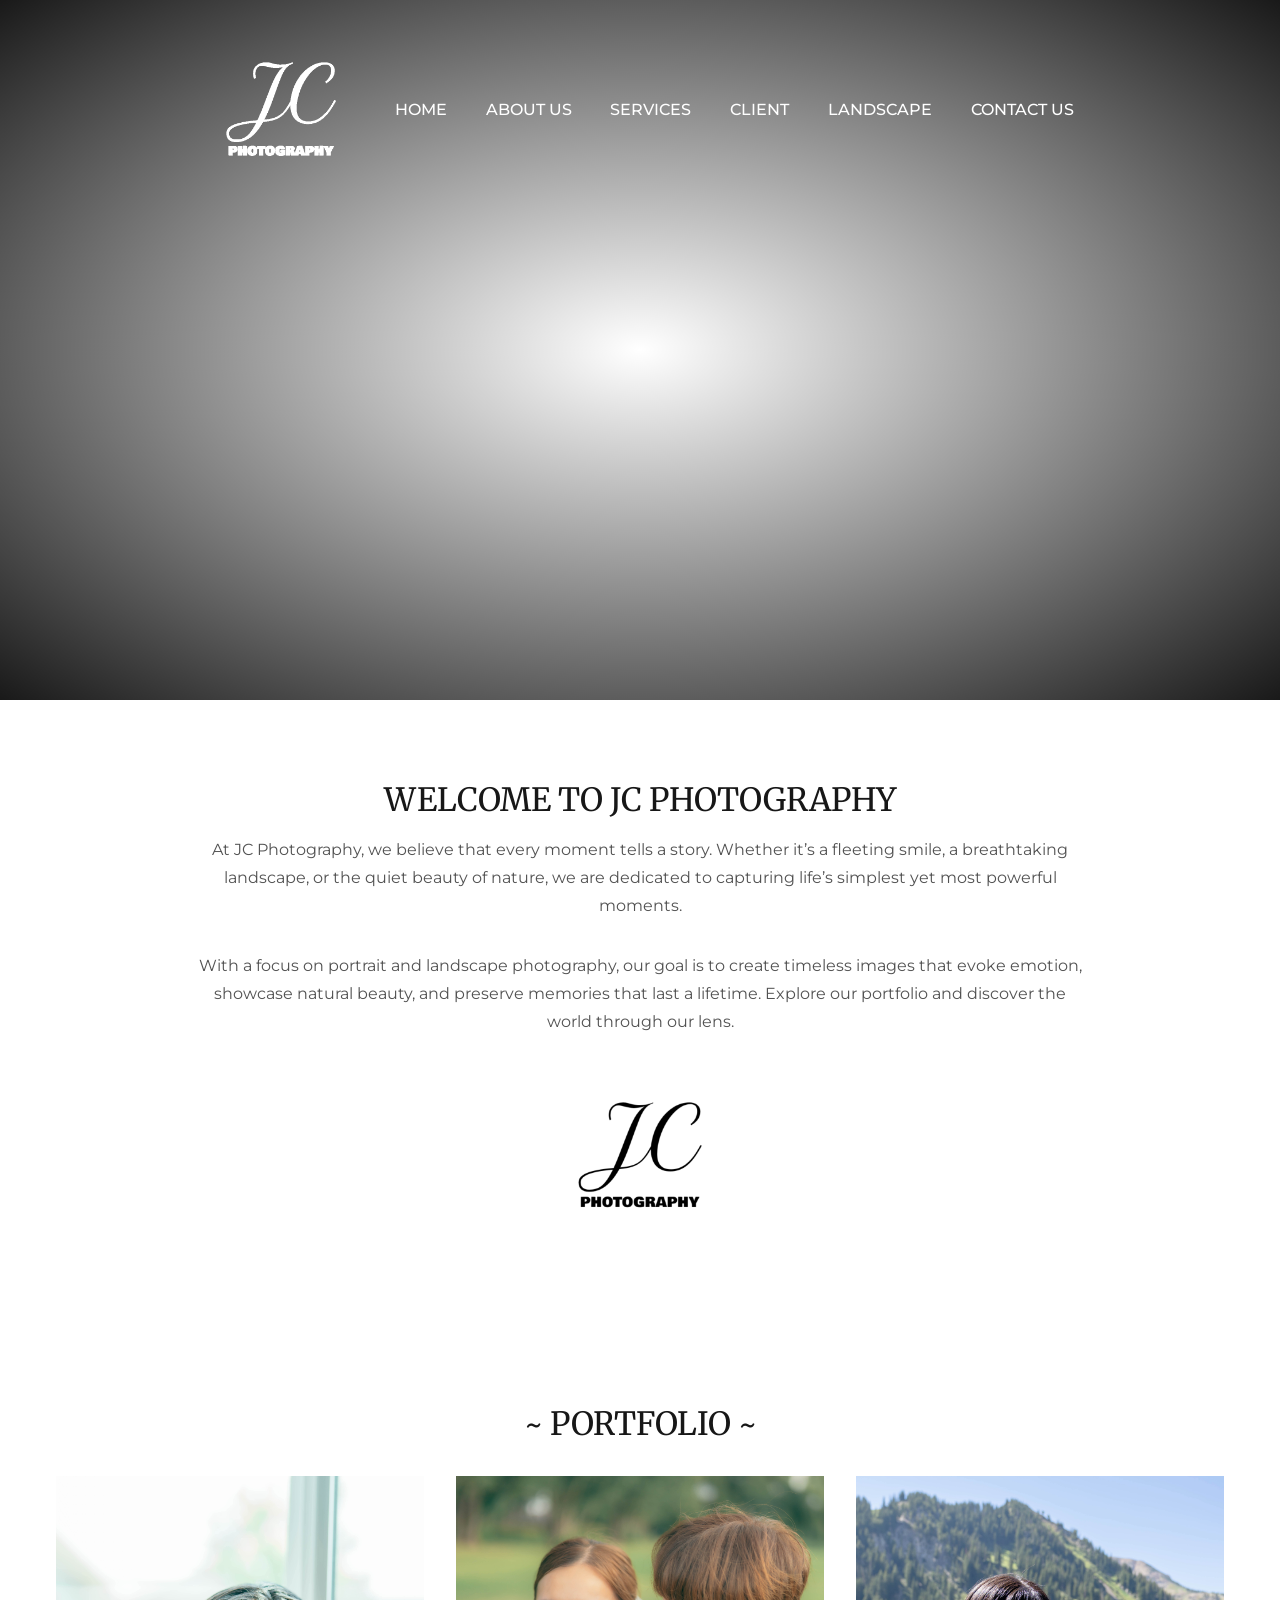
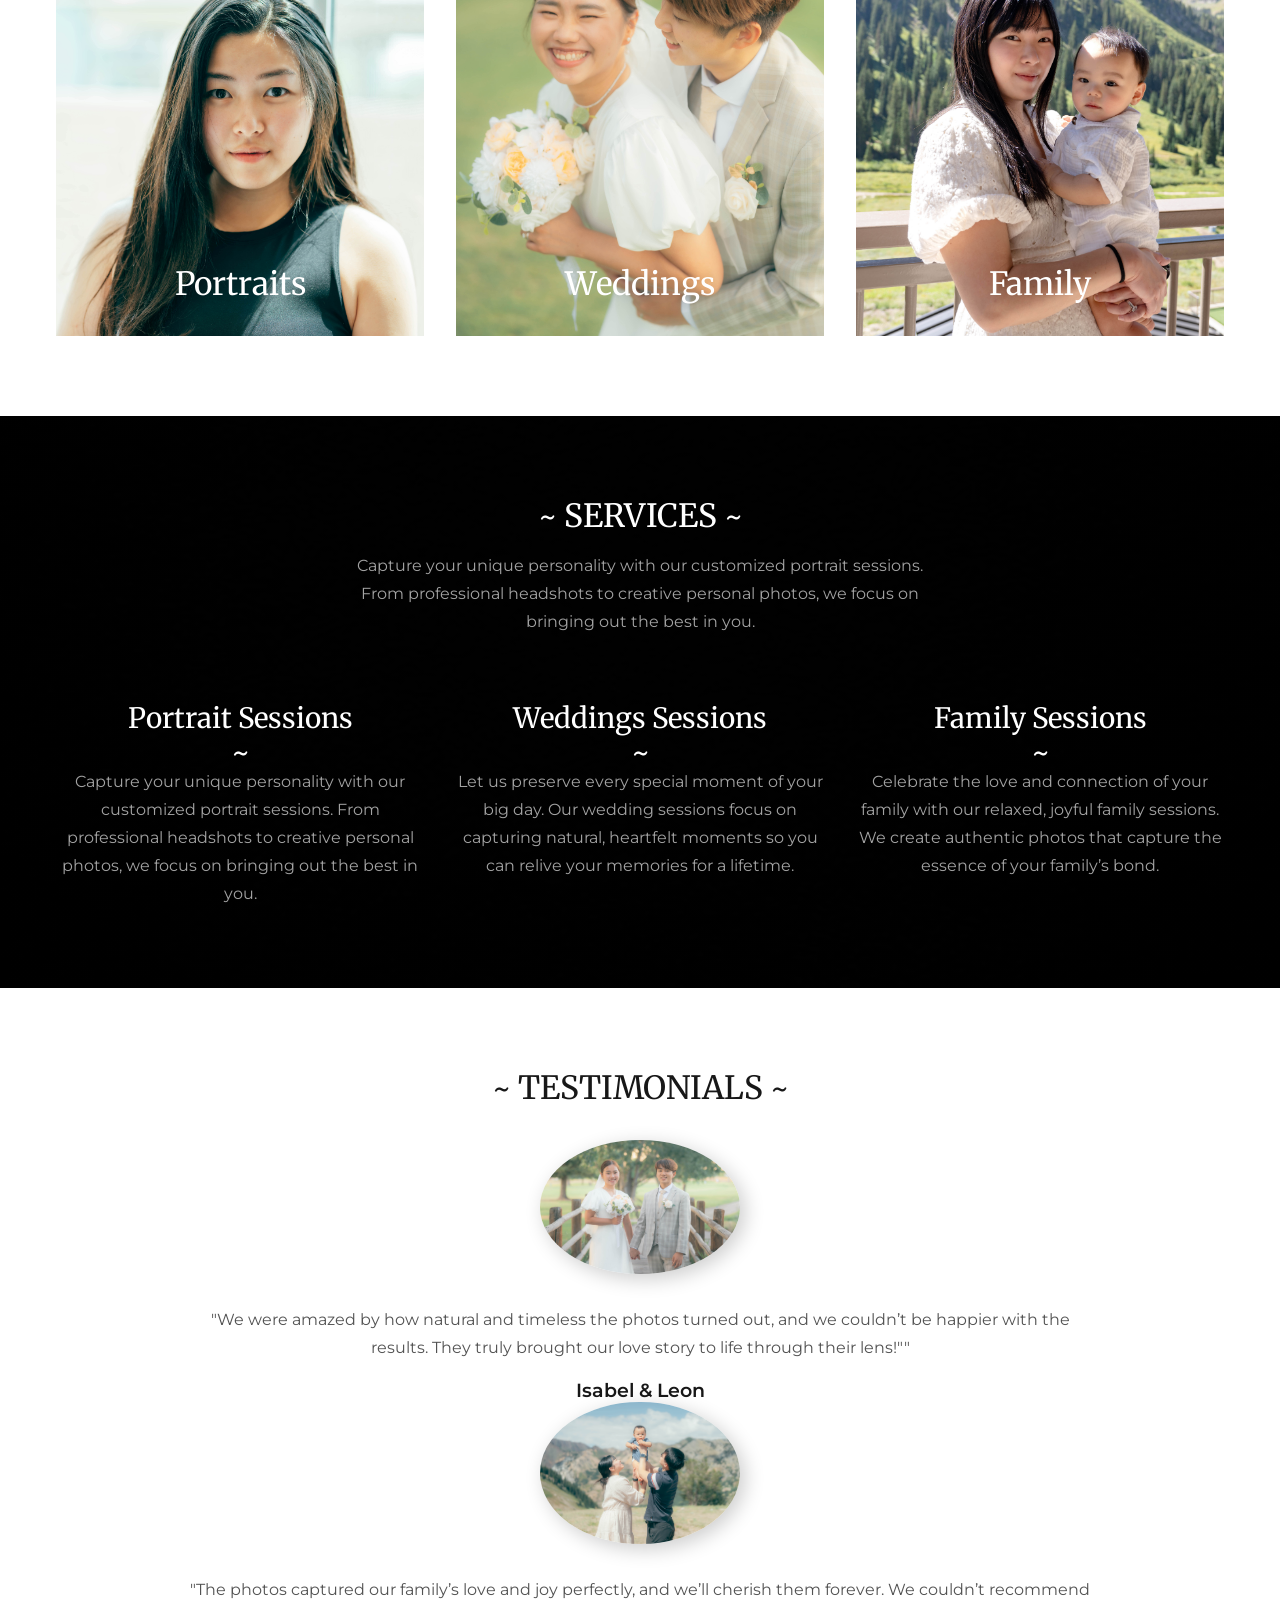
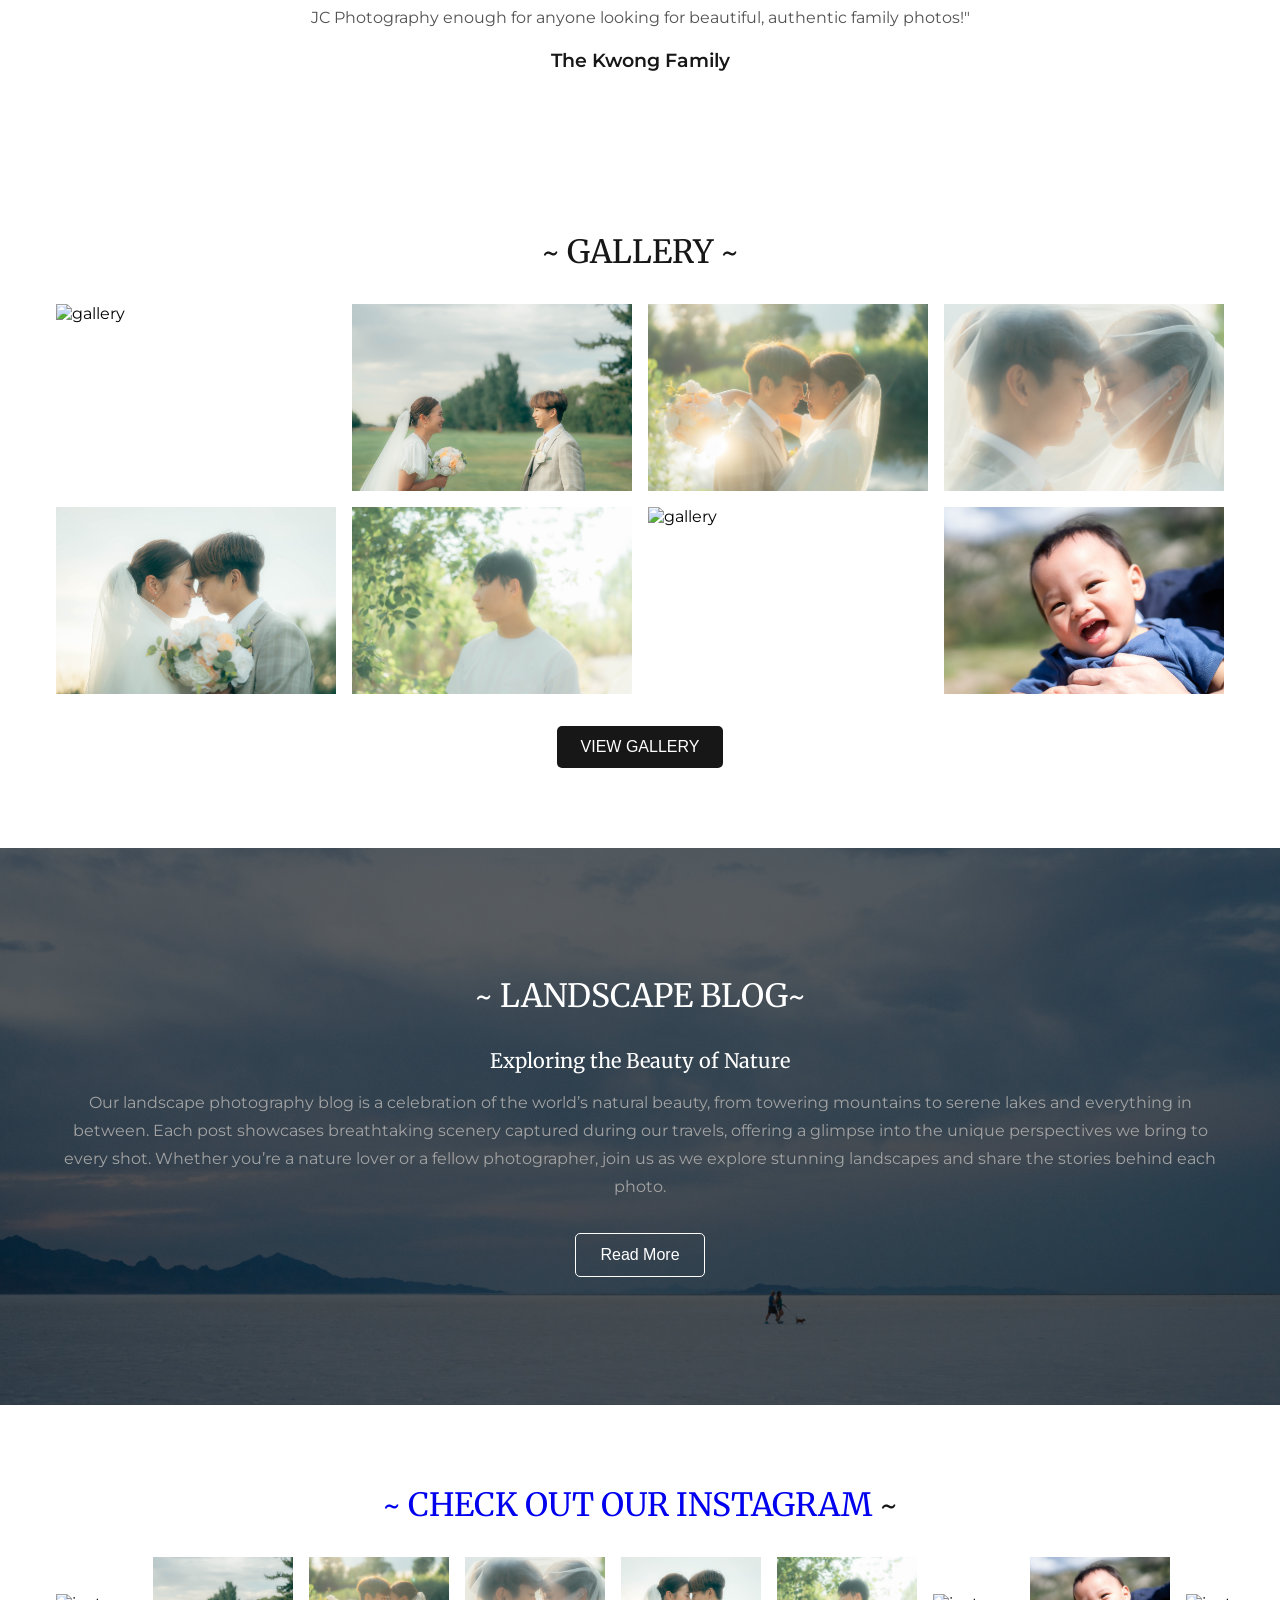
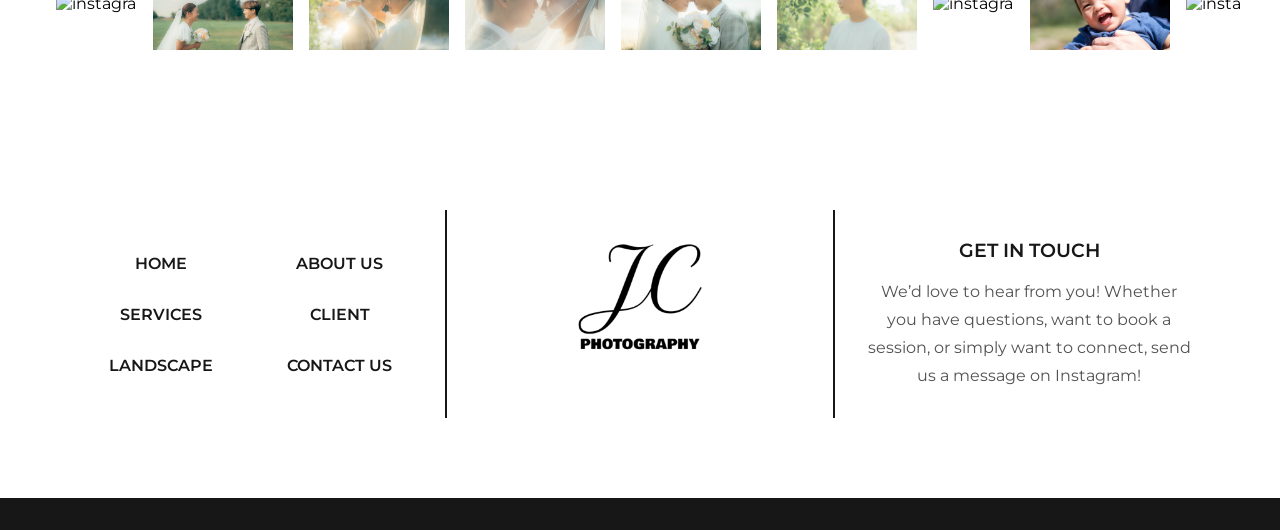
==== index.html @ a178dadf "v1.0 First completed version" ====
<!DOCTYPE html>
<html lang="en">
  <head>
    <meta charset="UTF-8" />
    <meta name="viewport" content="width=device-width, initial-scale=1.0" />
    <link rel="stylesheet" href="styles.css" />
    <title>JC Photography</title>
  </head>
  <body>
    <header class="header" id="home">
      <nav>
        <div class="nav__header">
          <div class="nav__logo">
            <a href="#">
              <img src="assets/logo-white.png" alt="logo" />
            </a>
          </div>
          <div class="nav__menu__btn" id="menu-btn">
            <i class="ri-menu-line"></i>
          </div>
        </div>
        <ul class="nav__links" id="nav-links">
          <li class="nav__logo">
            <a href="#">
              <img src="assets/logo-white.png" alt="logo" />
            </a>
          <li><a href="#home">HOME</a></li>
          <li><a href="#about">ABOUT US</a></li>
          <li><a href="#service">SERVICES</a></li>
          </li>
          <li><a href="#client">CLIENT</a></li>
          <li><a href="#blog">LANDSCAPE</a></li>
          <li><a href="#contact">CONTACT US</a></li>
        </ul>
      </nav>
    </header>

    <div class="section__container about__container" id="about">
      <h2 class="section__header">WELCOME TO JC PHOTOGRAPHY</h2>
      <p class="section__description">
        At JC Photography, we believe that every moment tells a story. 
        Whether it’s a fleeting smile, a breathtaking landscape, 
        or the quiet beauty of nature, we are dedicated to capturing life’s simplest yet most powerful moments.
      <p class="section__description">
        With a focus on portrait and landscape photography, 
        our goal is to create timeless images that evoke emotion, showcase natural beauty, 
        and preserve memories that last a lifetime. 
        Explore our portfolio and discover the world through our lens.
      </p>
      </p>
      <img src="assets/logo-dark.png" alt="logo" />
    </div>

    <div class="section__container portfolio__container">
      <h2 class="section__header">~ PORTFOLIO ~</h2>
      <div class="portfolio__grid">
        <div class="portfolio__card">
          <img src="assets/portfolio-1.jpg" alt="portfolio" />
          <div class="portfolio__content">
            <button class="btn">MORE PORTRAITS</button>
          </div>
        </div>
        <div class="portfolio__card">
          <img src="assets/portfolio-2.jpg" alt="portfolio" />
          <div class="portfolio__content">
            <button class="btn">MORE WEDDINGS</button>
          </div>
        </div>
        <div class="portfolio__card">
          <img src="assets/portfolio-3.jpg" alt="portfolio" />
          <div class="portfolio__content">
            <button class="btn">MORE FAMILY</button>
          </div>
        </div>
      </div>
    </div>

    <section class="service" id="service">
      <div class="section__container service__container">
        <h2 class="section__header">~ SERVICES ~</h2>
        <p class="section__description">
          Capture your unique personality with our customized portrait sessions. 
          From professional headshots to creative personal photos, 
          we focus on bringing out the best in you.


        </p>
        <div class="service__grid">
          <div class="service__card">
            <h4>Portrait Sessions</h4>
            <p>
              Capture your unique personality with our customized portrait sessions. 
              From professional headshots to creative personal photos, 
              we focus on bringing out the best in you.
            </p>
          </div>
          <div class="service__card">
            <h4>Weddings Sessions</h4>
            <p>
              Let us preserve every special moment of your big day. 
              Our wedding sessions focus on capturing natural, 
              heartfelt moments so you can relive your memories for a lifetime.
            </p>
          </div>
          <div class="service__card">
            <h4>Family Sessions</h4>
            <p>
              Celebrate the love and connection of your family with our relaxed, joyful family sessions. 
              We create authentic photos that capture the essence of your family’s bond.
            </p>
          </div>
        </div>
      </div>
    </section>

    <section class="section__container client__container" id="client">
      <h2 class="section__header">~ TESTIMONIALS ~</h2>
      <div class="swiper">
        <div class="swiper-wrapper">
          <div class="swiper-slide">
            <div class="client__card">
              <img src="assets/client-1.jpg" alt="client" />
              <p>
                "We were amazed by how natural and timeless the photos turned out, 
                and we couldn’t be happier with the results. 
                They truly brought our love story to life through their lens!""
              </p>
              <h4>Isabel & Leon</h4>
            </div>
          </div>
          <div class="swiper-slide">
            <div class="client__card">
              <img src="assets/client-2.jpg" alt="client" />
              <p>
                "The photos captured our family’s love and joy perfectly, and we’ll cherish them forever. 
                We couldn’t recommend JC Photography enough for anyone looking for beautiful, 
                authentic family photos!"
              </p>
              <h4>The Kwong Family</h4>
            </div>
          </div>
        </div>
        <div class="swiper-pagination"></div>
      </div>
    </section>

    <section class="section__container gallery__container">
      <h2 class="section__header">~ GALLERY ~</h2>
      <div class="gallery__grid">
        <img src="assets/image-1.jpg" alt="gallery" />
        <img src="assets/image-2.jpg" alt="gallery" />
        <img src="assets/image-3.jpg" alt="gallery" />
        <img src="assets/image-4.jpg" alt="gallery" />
        <img src="assets/image-5.jpg" alt="gallery" />
        <img src="assets/image-6.jpg" alt="gallery" />
        <img src="assets/image-7.jpg" alt="gallery" />
        <img src="assets/image-8.jpg" alt="gallery" />
      </div>
      <div class="gallery__btn">
        <button class="btn">VIEW GALLERY</button>
      </div>
    </section>

    <section class="blog" id="blog">
      <div class="section__container blog__container">
        <div class="blog__content">
          <h2 class="section__header">~ LANDSCAPE BLOG~</h2>
          <h4>Exploring the Beauty of Nature</h4>
          <p>
            Our landscape photography blog is a celebration of the world’s natural beauty, 
            from towering mountains to serene lakes and everything in between. 
            Each post showcases breathtaking scenery captured during our travels, 
            offering a glimpse into the unique perspectives we bring to every shot. Whether you’re a nature lover or a fellow photographer, 
            join us as we explore stunning landscapes and share the stories behind each photo.
          </p>
          <div class="blog__btn">
            <button class="btn">Read More</button>
          </div>
        </div>
      </div>
    </section>

    <section class="section__container instagram__container">
      <h2 class="section__header"> <a href="https://www.instagram.com/jc_k.photography/">~ CHECK OUT OUR INSTAGRAM </a> ~</h2>
      
      <div class="instagram__flex">
        <img src="assets/image-1.jpg" alt="instagram" />
        <img src="assets/image-2.jpg" alt="instagram" />
        <img src="assets/image-3.jpg" alt="instagram" />
        <img src="assets/image-4.jpg" alt="instagram" />
        <img src="assets/image-5.jpg" alt="instagram" />
        <img src="assets/image-6.jpg" alt="instagram" />
        <img src="assets/image-7.jpg" alt="instagram" />
        <img src="assets/image-8.jpg" alt="instagram" />
        <img src="assets/image-1.jpg" alt="instagram" />
        <img src="assets/image-2.jpg" alt="instagram" />
        <img src="assets/image-3.jpg" alt="instagram" />
        <img src="assets/image-4.jpg" alt="instagram" />
        <img src="assets/image-5.jpg" alt="instagram" />
        <img src="assets/image-6.jpg" alt="instagram" />
        <img src="assets/image-7.jpg" alt="instagram" />
        <img src="assets/image-8.jpg" alt="instagram" />
      </div>
    </section>

    <footer id="contact">
      <div class="section__container footer__container">
        <div class="footer__col">
          <img src="assets/logo-dark.png" alt="logo" />

        </div>
        <div class="footer__col">
          <ul class="footer__links">
            <li><a href="#home">HOME</a></li>
            <li><a href="#about">ABOUT US</a></li>
            <li><a href="#service">SERVICES</a></li>
            <li><a href="#client">CLIENT</a></li>
            <li><a href="#blog">LANDSCAPE</a></li>
            <li><a href="#contact">CONTACT US</a></li>
          </ul>
        </div>
        <div class="footer__col">
          <h4>GET IN TOUCH</h4>
          <p>
            We’d love to hear from you! Whether you have questions, want to book a session, 
            or simply want to connect, send us a message on Instagram!
          </p>
        </div>
      </div>
      <div class="footer__bar">
      </div>
    </footer>

    <script src="https://unpkg.com/scrollreveal"></script>
    <script src="https://cdn.jsdelivr.net/npm/swiper@11/swiper-bundle.min.js"></script>
    <script src="main.js"></script>
  </body>
</html>
---- styles.css ----
@import url("https://fonts.googleapis.com/css2?family=Merriweather:ital,wght@0,300;0,400;0,700;0,900;1,300;1,400;1,700;1,900&family=Montserrat:ital,wght@0,100..900;1,100..900&display=swap");

:root {
  --text-dark: #171717;
  --text-light: #525252;
  --extra-light: #a3a3a3;
  --white: #ffffff;
  --black: #000000;
  --max-width: 1200px;
  --header-font: "Merriweather", serif;
}

* {
  padding: 0;
  margin: 0;
  box-sizing: border-box;
}

.section__container {
  max-width: var(--max-width);
  margin: auto;
  padding: 5rem 1rem;
}

.section__header {
  margin-bottom: 1rem;
  font-size: 2rem;
  font-weight: 400;
  font-family: var(--header-font);
  color: var(--text-dark);
  text-align: center;
}

.section__description {
  color: var(--text-light);
  line-height: 1.75rem;
  text-align: center;
}

.btn {
  padding: 0.75rem 1.5rem;
  outline: none;
  border: none;
  font-size: 1rem;
  font-weight: 500;
  color: var(--white);
  background-color: var(--text-dark);
  border-radius: 5px;
  transition: 0.3s;
  cursor: pointer;
}

.btn:hover {
  background-color: var(--text-light);
}

img {
  display: flex;
  width: 100%;
}

a {
  text-decoration: none;
  transition: 0.3s;
}

html,
body {
  scroll-behavior: smooth;
}

body {
  font-family: "Montserrat", sans-serif;
}

.header {
  min-height: 600px;
  background-image: radial-gradient(rgba(255, 255, 255, 0), rgba(0, 0, 0, 0.9)),
    url("assets/header.jpg");
  background-position: center center;
  background-size: cover;
  background-repeat: no-repeat;
}

nav {
  position: fixed;
  isolation: isolate;
  top: 0;
  width: 100%;
  max-width: var(--max-width);
  margin: auto;
  z-index: 9;
}

.nav__header {
  padding: 1rem;
  display: flex;
  align-items: center;
  justify-content: space-between;
  gap: 1rem;
  background-color: var(--text-dark);
}

.nav__logo img {
  max-width: 70px;
}

.nav__menu__btn {
  font-size: 1.5rem;
  color: var(--black);
  cursor: pointer;
}

.nav__links {
  list-style: none;
  position: absolute;
  width: 100%;
  padding: 2rem;
  display: flex;
  align-items: center;
  flex-direction: column;
  gap: 2rem;
  background-color: var(--text-dark);
  transform: translateY(-100%);
  transition: 0.5s;
  z-index: -1;
}

.nav__links.open {
  transform: translateY(0);
}

.nav__links .nav__logo {
  display: none;
}

.nav__links a {
  padding-bottom: 5px;
  font-weight: 500;
  color: var(--white);
  border-bottom: 2px solid transparent;
}

.nav__links a:hover {
  border-color: var(--white);
}

.about__container .section__description {
  max-width: 900px;
  margin-inline: auto;
  margin-bottom: 2rem;
}

.about__container img {
  max-width: 170px;
  margin-inline: auto;
}

.portfolio__grid {
  margin-top: 2rem;
  display: grid;
  gap: 1rem;
}

.portfolio__card {
  position: relative;
  isolation: isolate;
}

.portfolio__card::after {
  position: absolute;
  bottom: 2rem;
  left: 50%;
  transform: translateX(-50%);
  font-size: 2rem;
  font-family: var(--header-font);
  color: var(--white);
}

.portfolio__card:nth-child(1)::after {
  content: "Portraits";
}

.portfolio__card:nth-child(2)::after {
  content: "Weddings";
}

.portfolio__card:nth-child(3)::after {
  content: "Family";
}

.portfolio__content {
  position: absolute;
  top: 0;
  left: 0;
  height: 100%;
  width: 100%;
  display: flex;
  align-items: center;
  justify-content: center;
  background-color: rgba(0, 0, 0, 0.5);
  opacity: 0;
  transition: 0.3s;
  z-index: 1;
}

.portfolio__card:hover .portfolio__content {
  opacity: 1;
}

.service {
  background-image: linear-gradient(rgba(0, 0, 0, 0.9), rgba(0, 0, 0, 0.9)),
    url("assets/service.jpg");
  background-position: center center;
  background-size: cover;
  background-repeat: no-repeat;
}

.service__container .section__header {
  color: var(--white);
}

.service__container .section__description {
  max-width: 600px;
  margin-inline: auto;
  color: var(--extra-light);
}

.service__grid {
  margin-top: 4rem;
  display: grid;
  gap: 2rem;
}

.service__card {
  text-align: center;
}

.service__card h4 {
  position: relative;
  isolation: isolate;
  margin-bottom: 1rem;
  padding-bottom: 1rem;
  font-size: 1.75rem;
  font-weight: 400;
  font-family: var(--header-font);
  color: var(--white);
}

.service__card h4::after {
  position: absolute;
  content: "~";
  bottom: 0;
  left: 50%;
  transform: translateX(-50%);
  font-size: 2rem;
  line-height: 0;
}

.service__card p {
  color: var(--extra-light);
  line-height: 1.75rem;
}

.client__container {
  padding-bottom: 2rem;
}

.swiper {
  margin-top: 2rem;
  padding-bottom: 3rem;
  width: 100%;
}

.client__card {
  max-width: 900px;
  margin-inline: auto;
  text-align: center;
}

.client__card img {
  max-width: 200px;
  margin-inline: auto;
  margin-bottom: 2rem;
  border-radius: 100%;
  box-shadow: 5px 5px 20px rgba(0, 0, 0, 0.2);
}

.client__card p {
  margin-bottom: 1rem;
  color: var(--text-light);
  line-height: 1.75rem;
}

.client__card h4 {
  font-size: 1.2rem;
  font-weight: 600;
  color: var(--text-dark);
}

.swiper-pagination-bullet-active {
  background-color: var(--text-dark);
}

.gallery__grid {
  margin-block: 2rem;
  display: grid;
  gap: 1rem;
  grid-template-columns: repeat(2, 1fr);
}

.gallery__grid img {
  transition: 0.3s;
}

.gallery__grid:hover img:not(:hover) {
  opacity: 0.5;
}

.gallery__btn {
  text-align: center;
}

.blog {
  background-image: linear-gradient(rgba(0, 0, 0, 0.6), rgba(0, 0, 0, 0.6)),
    url("assets/blog.jpg");
  background-size: cover;
  background-position: center center;
  background-repeat: no-repeat;
}

.blog__container {
  padding-block: 8rem;
}

.blog__content {
  text-align: center;
}

.blog__content .section__header {
  margin-bottom: 2rem;
  color: var(--white);
}

.blog__content h4 {
  margin-bottom: 1rem;
  font-size: 1.25rem;
  font-weight: 400;
  font-family: var(--header-font);
  color: var(--white);
}

.blog__content p {
  margin-bottom: 2rem;
  line-height: 1.75rem;
  color: var(--extra-light);
}

.blog__content .btn {
  background-color: transparent;
  border: 1px solid var(--white);
}

.instagram__container {
  overflow: hidden;
  white-space: nowrap;
}

.instagram__flex {
  margin-top: 2rem;
  display: flex;
  align-items: center;
  gap: 1rem;
  animation: scroll 35s linear infinite;
}

.instagram__flex img {
  max-width: 140px;
}

@keyframes scroll {
  to {
    transform: translateX(calc(-50% - 0.5rem));
  }
}

.footer__container {
  display: grid;
  gap: 4rem 0;
  align-items: center;
}

.footer__col {
  padding-inline: 2rem;
}

.footer__container img {
  max-width: 170px;
  margin-inline: auto;
  margin-bottom: 2rem;
}

.footer__socials {
  display: flex;
  align-items: center;
  justify-content: center;
  gap: 1rem;
  flex-wrap: wrap;
}

.footer__socials a {
  font-size: 1.5rem;
  color: var(--text-dark);
}

.footer__socials a:hover {
  color: var(--text-light);
}

.footer__links {
  list-style: none;
  display: grid;
  grid-template-columns: repeat(2, 1fr);
  gap: 2rem;
}

.footer__links a {
  display: block;
  font-weight: 600;
  color: var(--text-dark);
  text-align: center;
}

.footer__links a:hover {
  color: var(--text-light);
}

.footer__col h4 {
  margin-bottom: 1rem;
  font-size: 1.2rem;
  font-weight: 600;
  color: var(--text-dark);
  text-align: center;
}

.footer__col p {
  color: var(--text-light);
  line-height: 1.75rem;
  text-align: center;
}

.footer__bar {
  padding: 1rem;
  font-size: 0.9rem;
  color: var(--extra-light);
  background-color: var(--text-dark);
  text-align: center;
}

@media (width > 540px) {
  .portfolio__grid {
    grid-template-columns: repeat(2, 1fr);
  }

  .service__grid {
    grid-template-columns: repeat(2, 1fr);
  }

  .gallery__grid {
    grid-template-columns: repeat(3, 1fr);
  }

  .footer__container {
    grid-template-columns: repeat(2, 1fr);
  }

  .footer__col:nth-child(1) {
    grid-area: 1/1/2/3;
  }

  .footer__col:nth-child(3) {
    border-left: 2px solid var(--text-dark);
  }
}

@media (width > 768px) {
  .header {
    min-height: 650px;
  }

  nav {
    padding: 2rem 1rem;
    position: static;
    max-width: 900px;
    display: flex;
    align-items: center;
    justify-content: space-between;
  }

  .nav__header {
    display: none;
  }

  .nav__links {
    padding: 0;
    width: 100%;
    position: static;
    transform: none;
    flex-direction: row;
    justify-content: space-between;
    background-color: transparent;
  }

  .nav__links .nav__logo {
    display: block;
  }

  .nav__links .nav__logo img {
    max-width: 150px;
  }

  .portfolio__grid {
    grid-template-columns: repeat(3, 1fr);
  }

  .service__grid {
    grid-template-columns: repeat(3, 1fr);
  }

  .gallery__grid {
    grid-template-columns: repeat(4, 1fr);
  }

  .blog__container {
    grid-template-columns: repeat(2, 1fr);
  }

  .blog__content {
    grid-column: 2/3;
  }

  .footer__container {
    grid-template-columns: repeat(3, 1fr);
  }

  .footer__col:nth-child(1) {
    grid-area: 1/2/2/3;
    border-left: 2px solid var(--text-dark);
    border-right: 2px solid var(--text-dark);
  }

  .footer__col:nth-child(3) {
    border: none;
  }
}

@media (width > 1024px) {
  .header {
    min-height: 700px;
  }

  .portfolio__grid {
    gap: 2rem;
  }
}
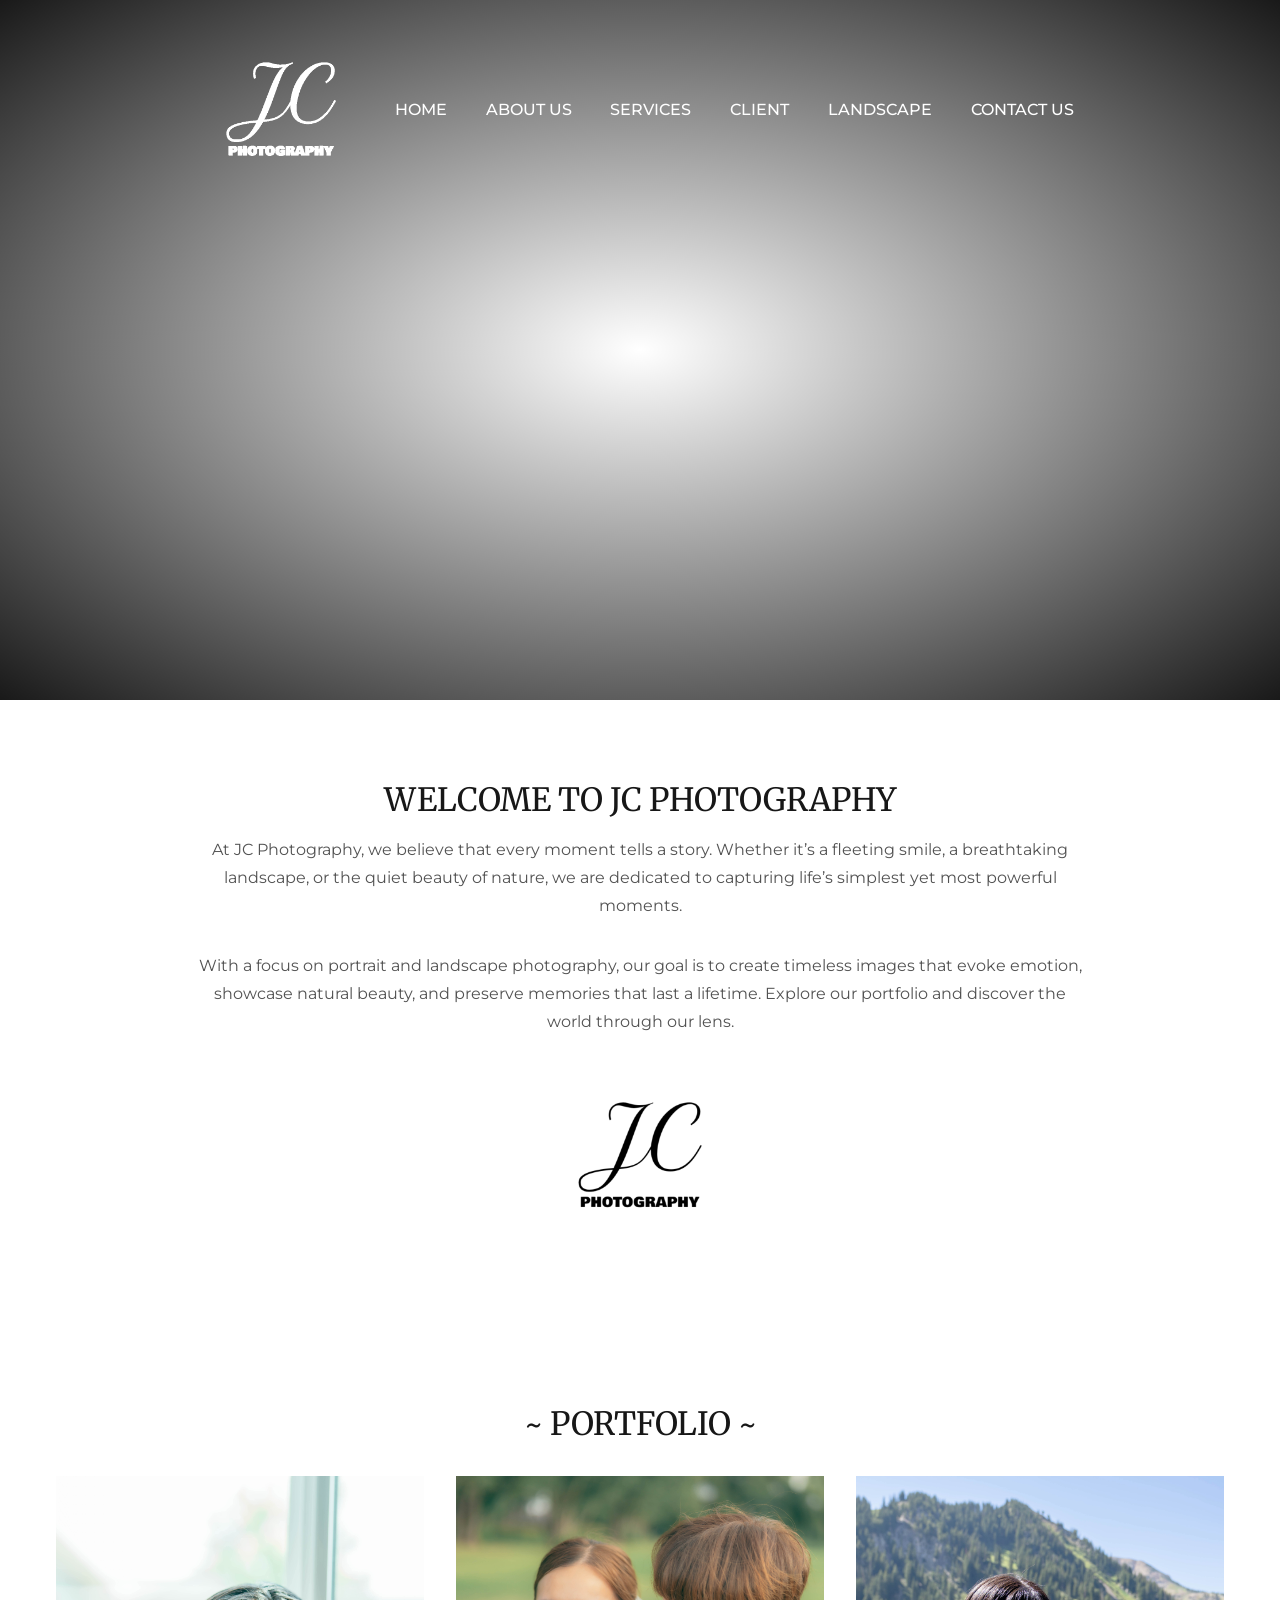
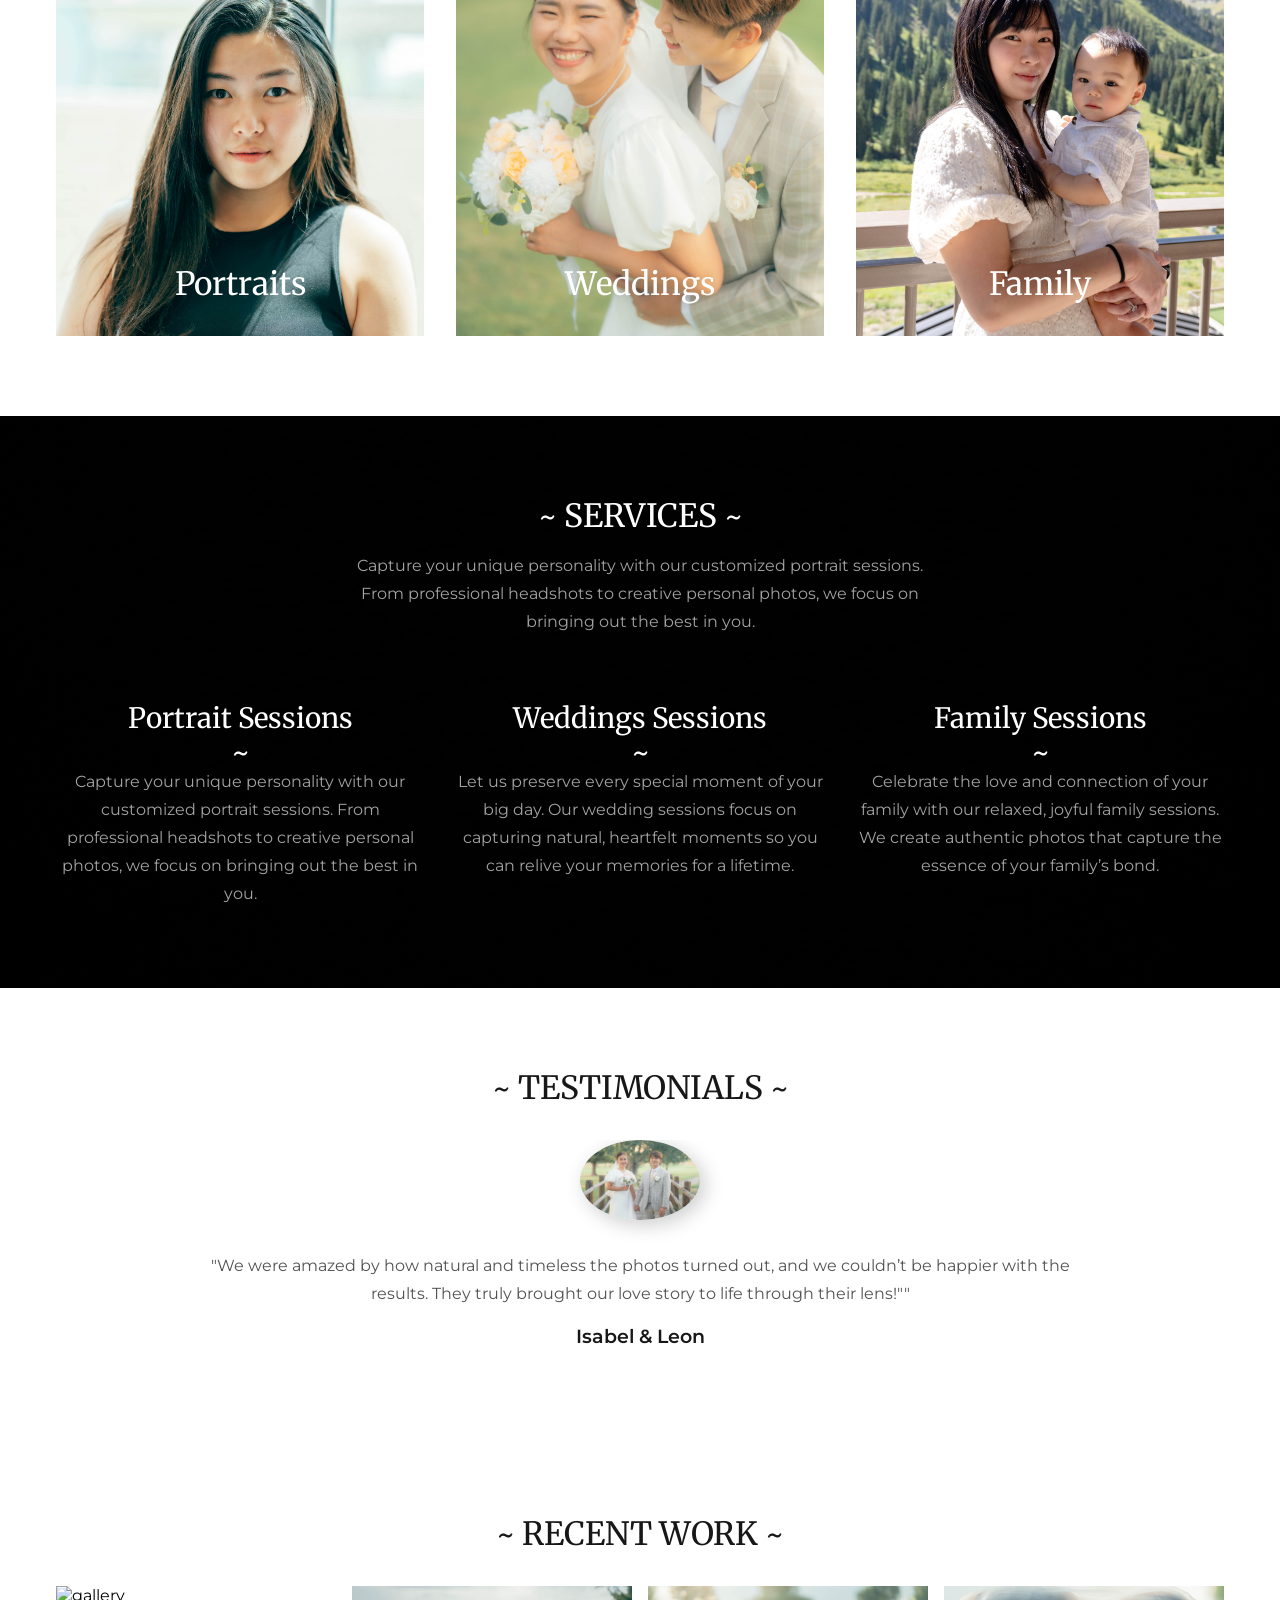
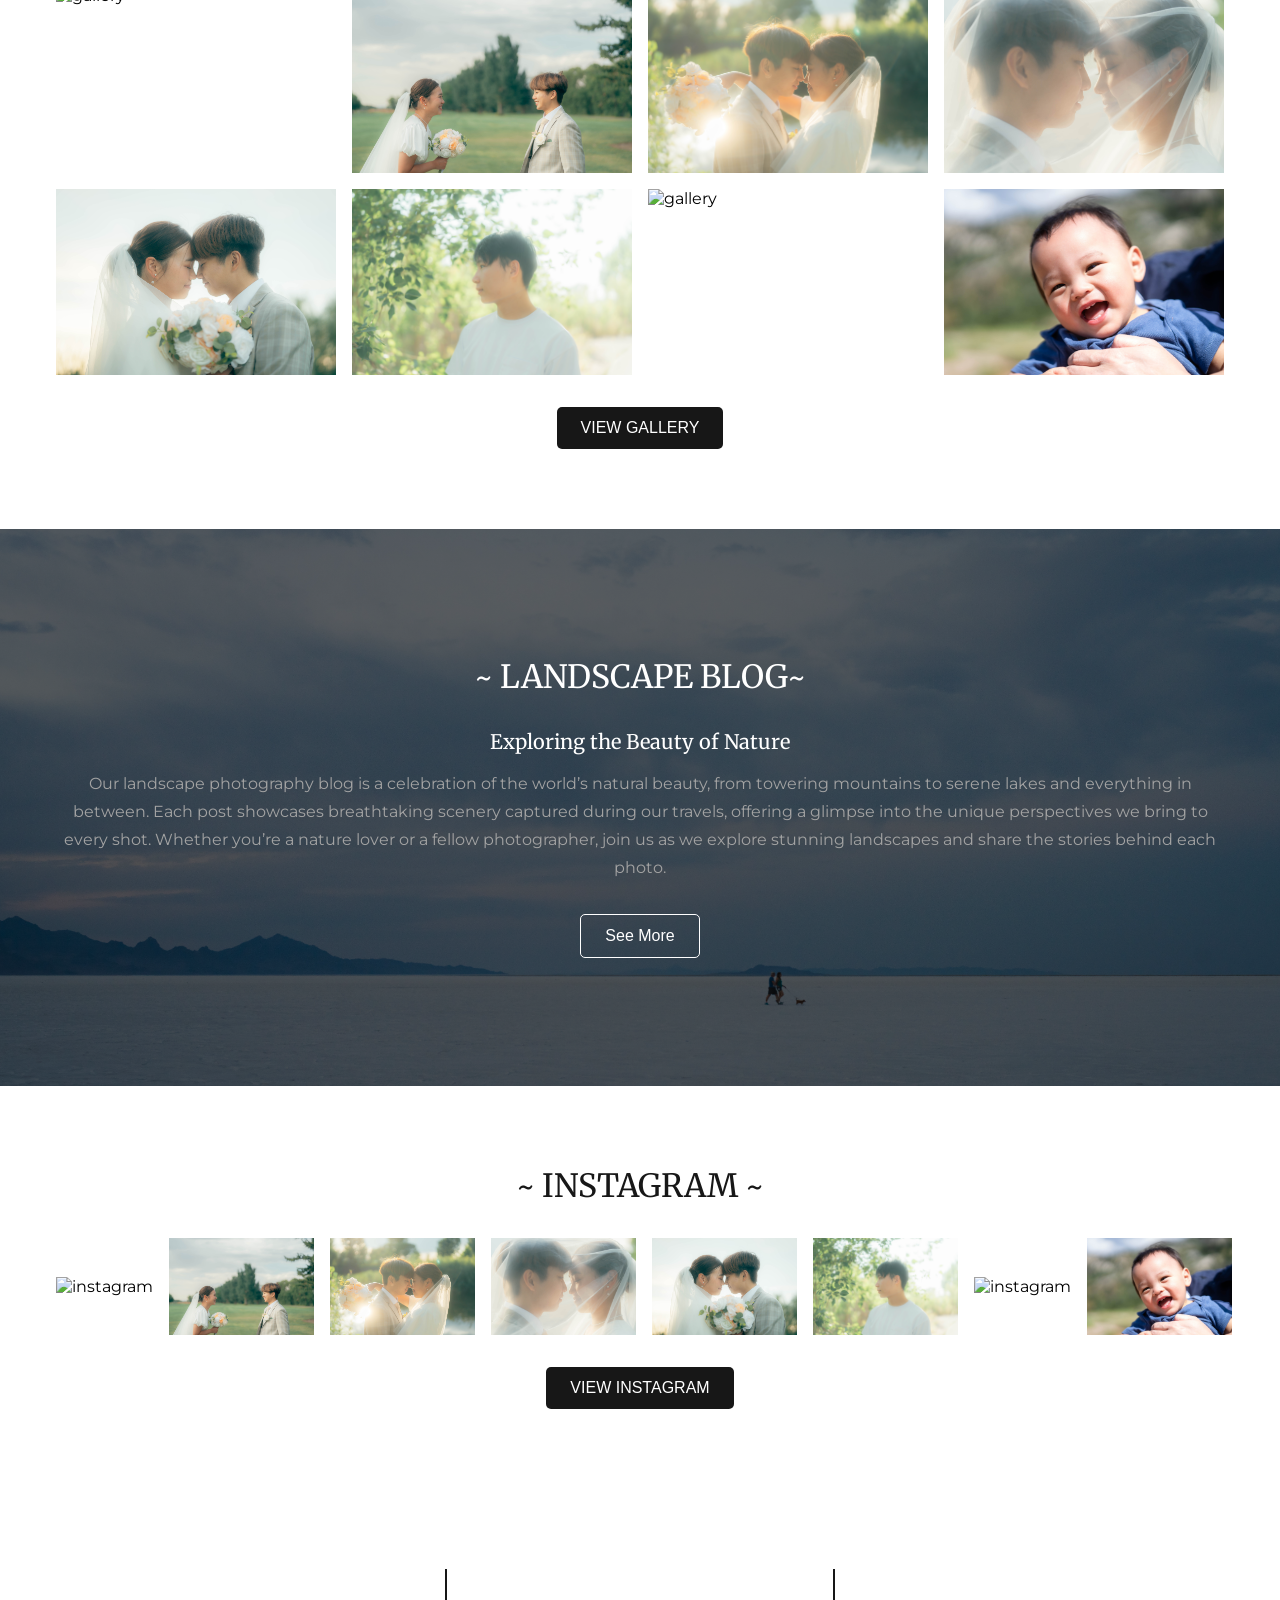
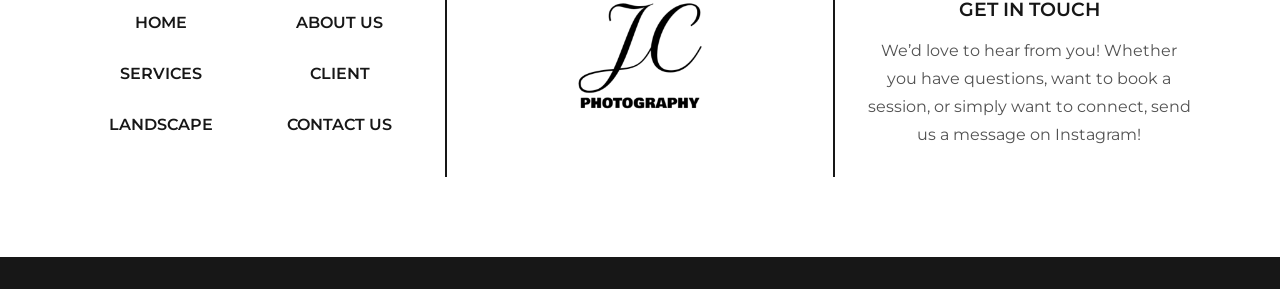
==== commit 062ecaf6: "version 1.1" ====
--- a/index.html
+++ b/index.html
@@ -3,6 +3,10 @@
   <head>
     <meta charset="UTF-8" />
     <meta name="viewport" content="width=device-width, initial-scale=1.0" />
+    <link
+    rel="stylesheet"
+    href="https://cdn.jsdelivr.net/npm/swiper@11/swiper-bundle.min.css"
+  />
     <link rel="stylesheet" href="styles.css" />
     <title>JC Photography</title>
   </head>
@@ -145,7 +149,7 @@
     </section>
 
     <section class="section__container gallery__container">
-      <h2 class="section__header">~ GALLERY ~</h2>
+      <h2 class="section__header">~ RECENT WORK ~</h2>
       <div class="gallery__grid">
         <img src="assets/image-1.jpg" alt="gallery" />
         <img src="assets/image-2.jpg" alt="gallery" />
@@ -174,14 +178,17 @@
             join us as we explore stunning landscapes and share the stories behind each photo.
           </p>
           <div class="blog__btn">
-            <button class="btn">Read More</button>
+            <button class="btn">See More</button>
           </div>
         </div>
       </div>
     </section>
 
     <section class="section__container instagram__container">
-      <h2 class="section__header"> <a href="https://www.instagram.com/jc_k.photography/">~ CHECK OUT OUR INSTAGRAM </a> ~</h2>
+      <h2 class="section__header">
+        <a~ >~ INSTAGRAM ~</a>
+      </h2>
+      
       
       <div class="instagram__flex">
         <img src="assets/image-1.jpg" alt="instagram" />
@@ -201,6 +208,13 @@
         <img src="assets/image-7.jpg" alt="instagram" />
         <img src="assets/image-8.jpg" alt="instagram" />
       </div>
+
+      <div class="instagram__btn">
+        <a href="https://www.instagram.com/jc_k.photography/" target="_blank">
+          <button class="btn">VIEW INSTAGRAM</button>
+        </a>
+      </div>
+      
     </section>
 
     <footer id="contact">
--- a/styles.css
+++ b/styles.css
@@ -5,7 +5,6 @@
   --text-light: #525252;
   --extra-light: #a3a3a3;
   --white: #ffffff;
-  --black: #000000;
   --max-width: 1200px;
   --header-font: "Merriweather", serif;
 }
@@ -107,7 +106,7 @@
 
 .nav__menu__btn {
   font-size: 1.5rem;
-  color: var(--black);
+  color: var(--white);
   cursor: pointer;
 }
 
@@ -279,7 +278,7 @@
 }
 
 .client__card img {
-  max-width: 200px;
+  max-width: 120px;
   margin-inline: auto;
   margin-bottom: 2rem;
   border-radius: 100%;
@@ -363,25 +362,31 @@
 
 .instagram__container {
   overflow: hidden;
-  white-space: nowrap;
 }
 
 .instagram__flex {
   margin-top: 2rem;
+  width: max-content;
   display: flex;
   align-items: center;
   gap: 1rem;
-  animation: scroll 35s linear infinite;
+
+  animation: scroll 45s linear infinite;
 }
 
 .instagram__flex img {
-  max-width: 140px;
+  max-width: 145px;
 }
 
 @keyframes scroll {
   to {
     transform: translateX(calc(-50% - 0.5rem));
   }
+}
+
+.instagram__btn {
+  margin-top: 2rem;
+  text-align: center;
 }
 
 .footer__container {
@@ -562,4 +567,4 @@
   .portfolio__grid {
     gap: 2rem;
   }
-}
+}
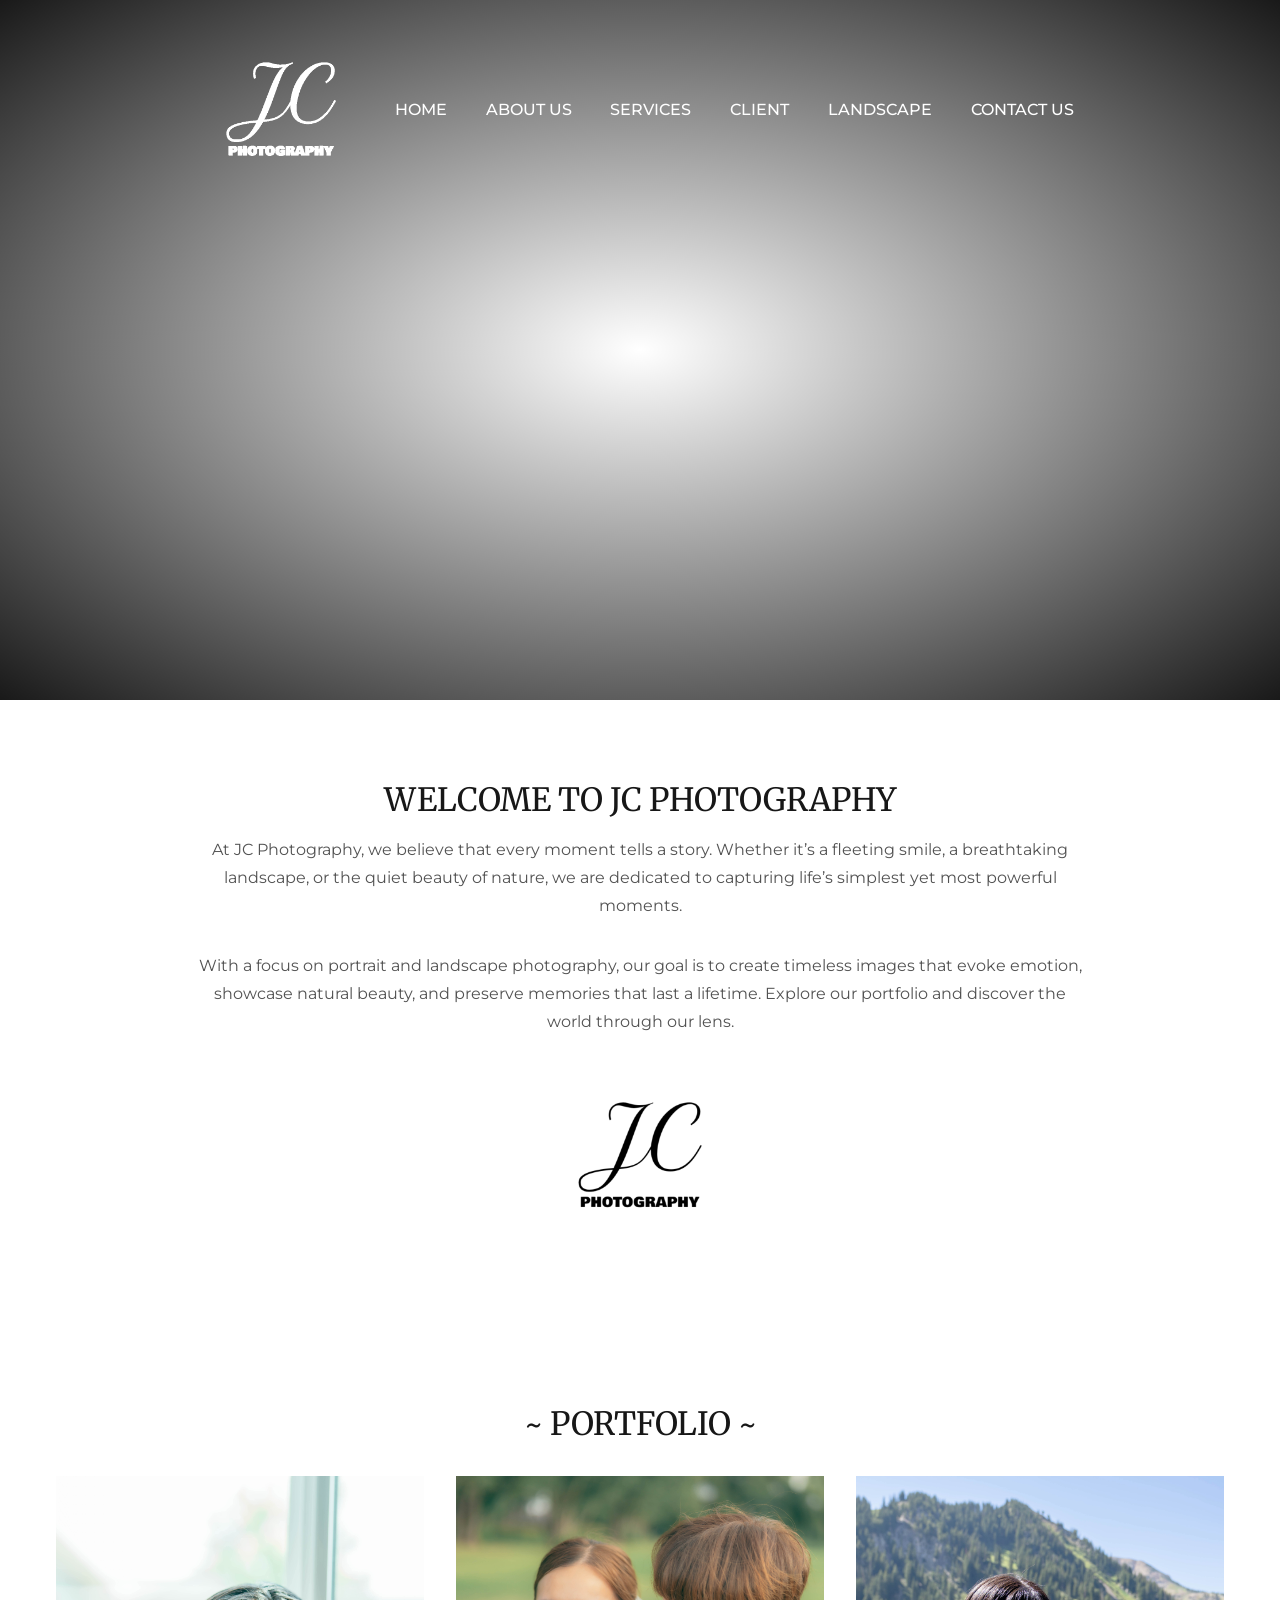
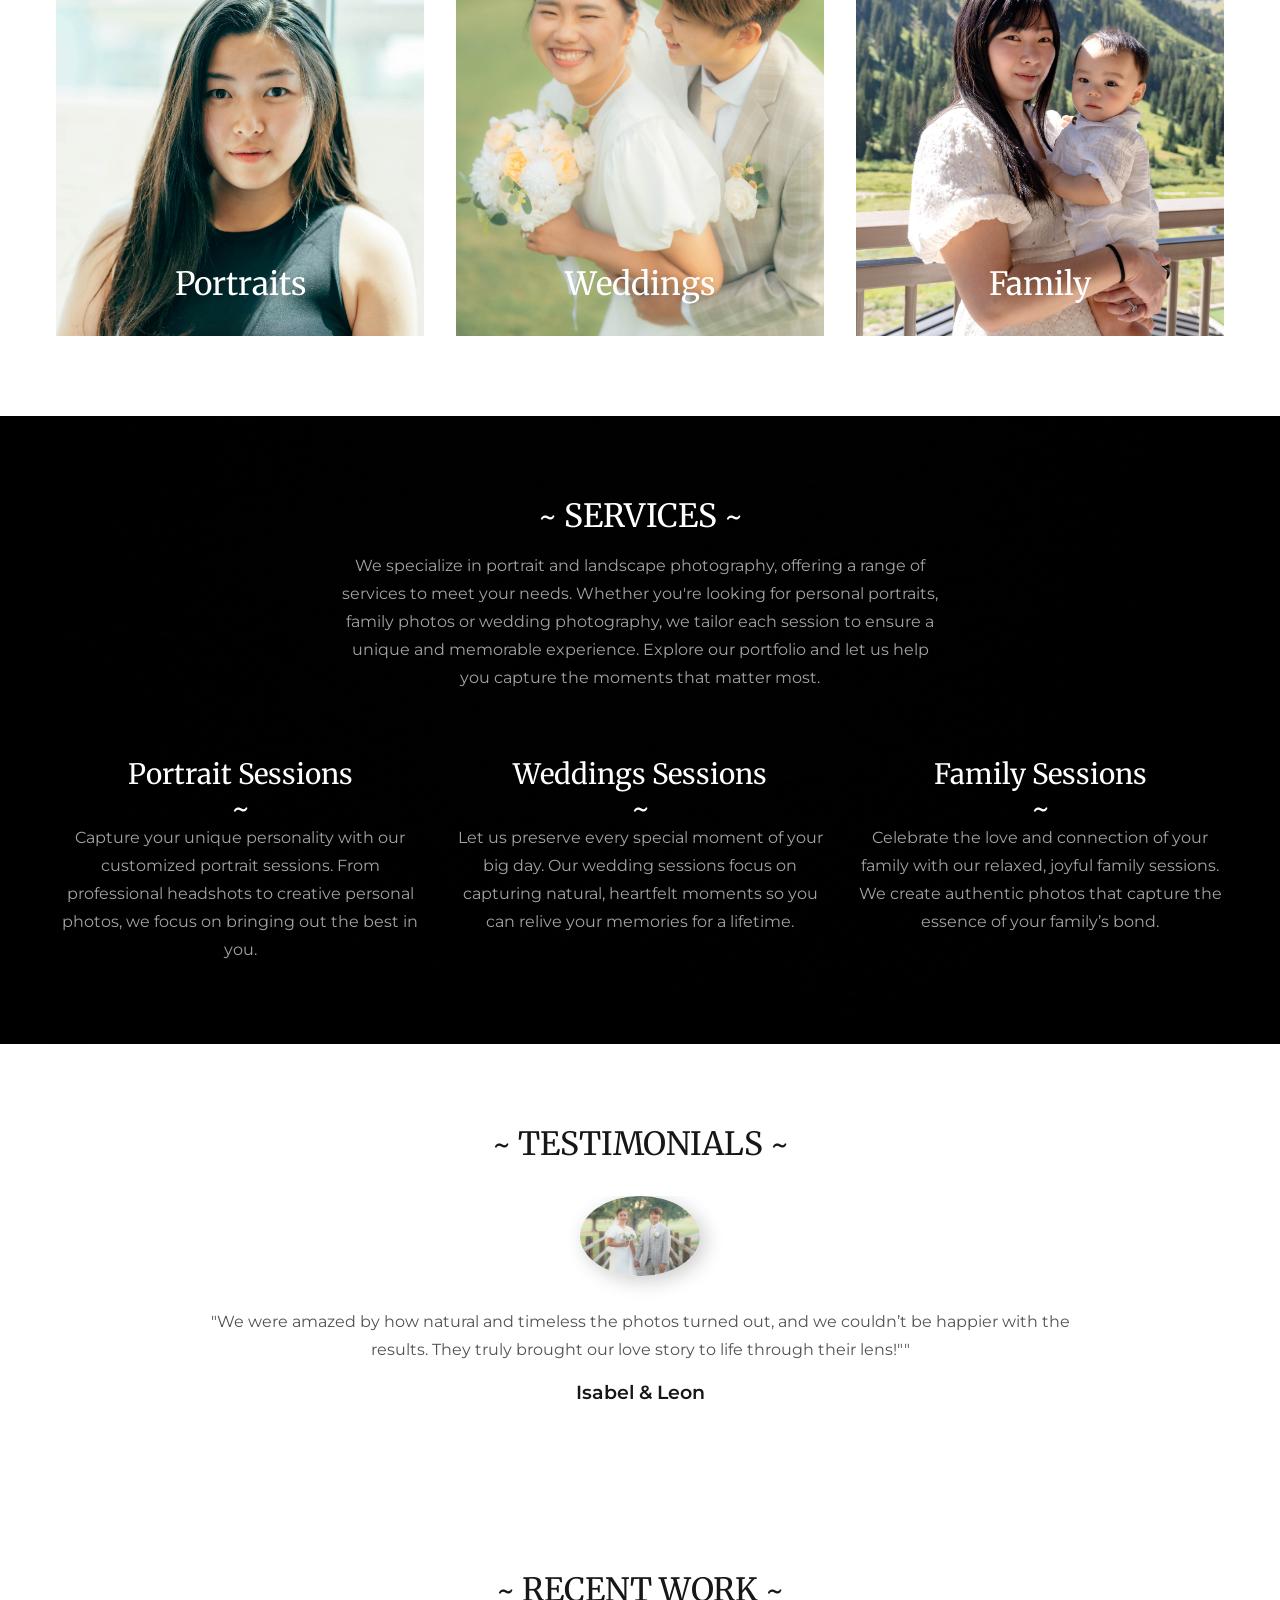
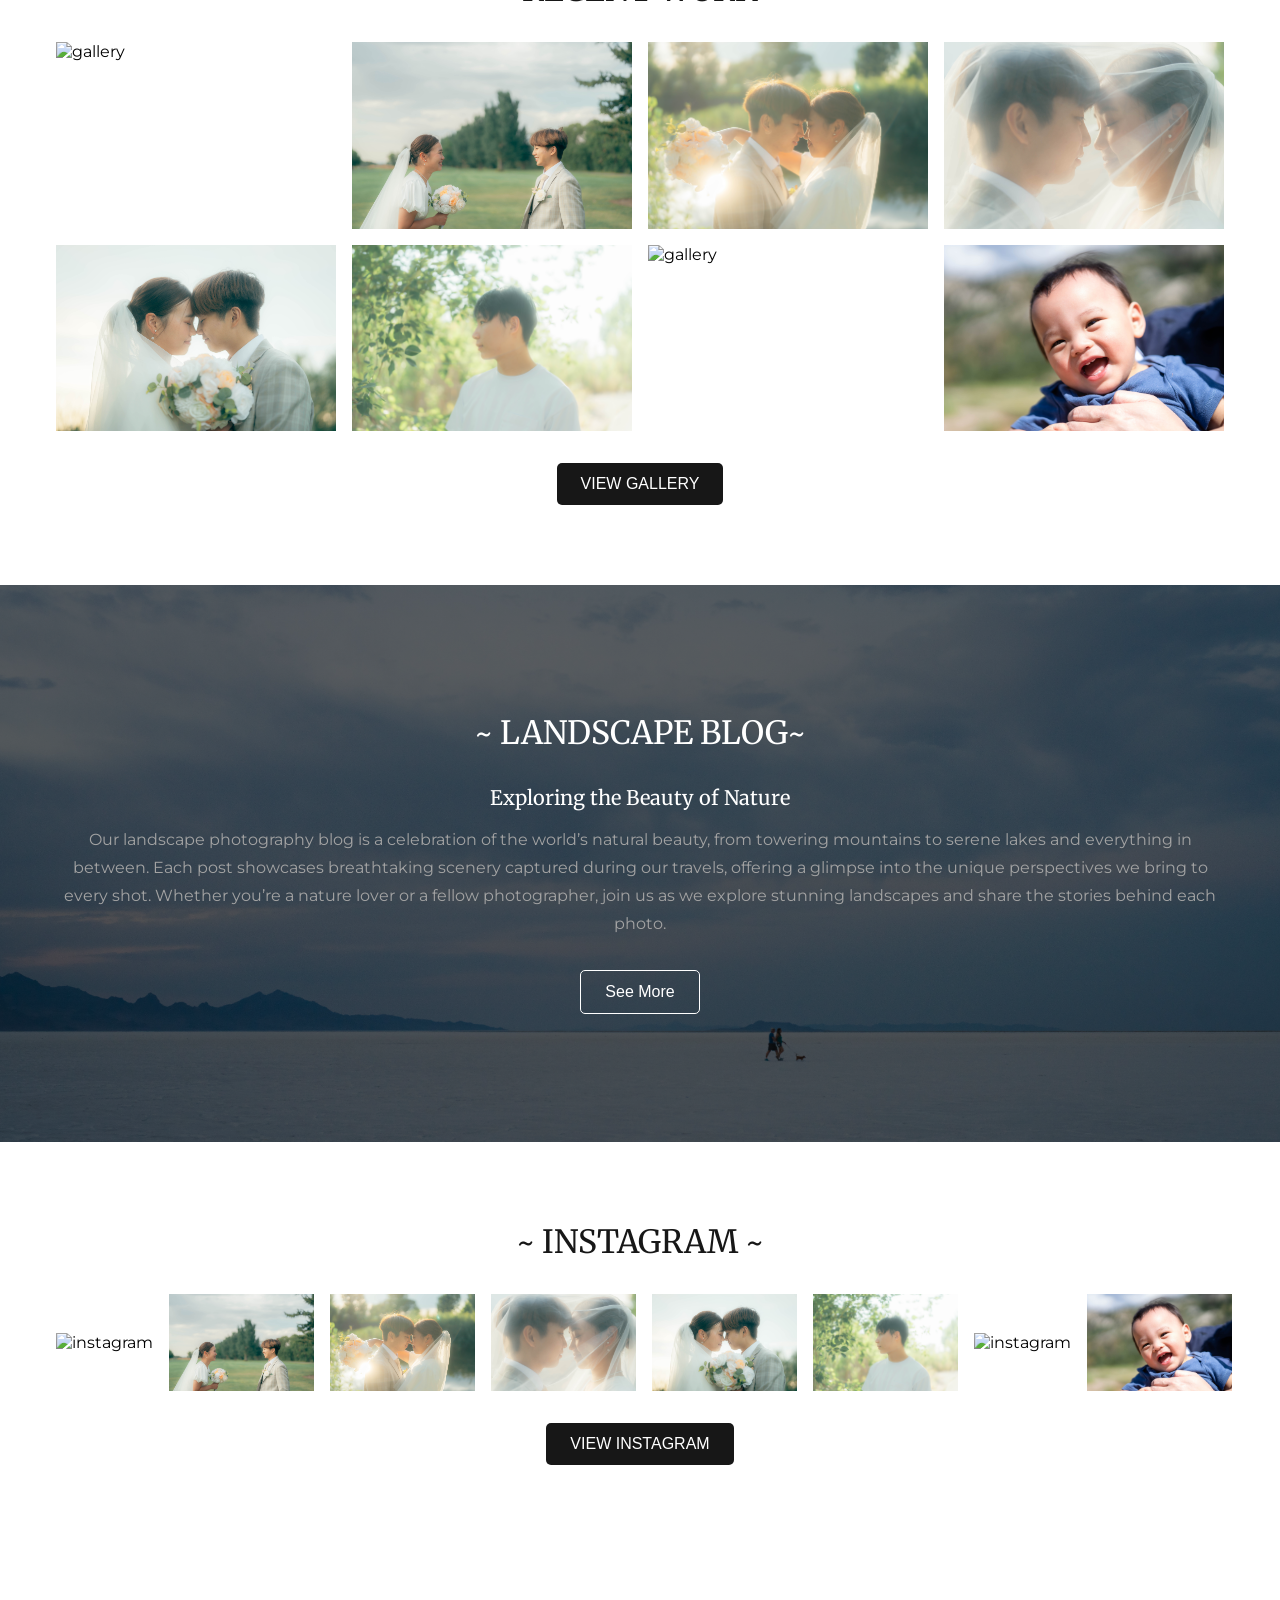
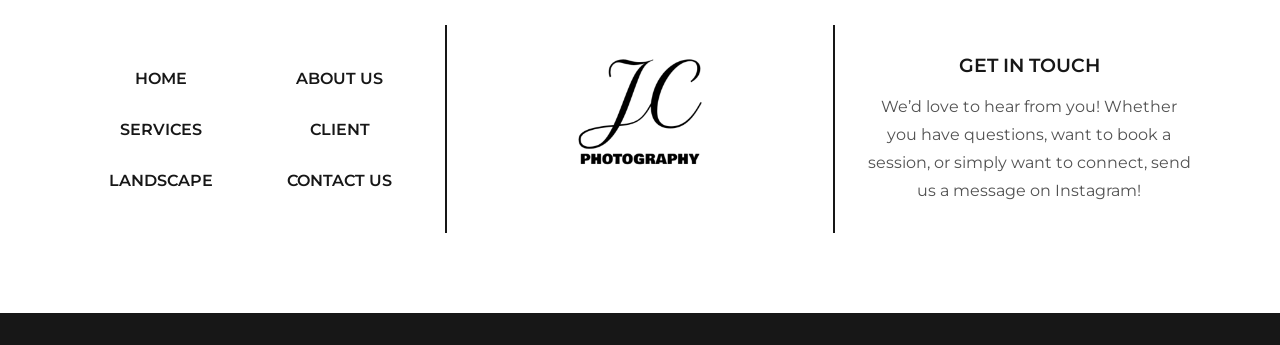
==== commit 04a785d6: "updated caption for service" ====
--- a/index.html
+++ b/index.html
@@ -3,6 +3,10 @@
   <head>
     <meta charset="UTF-8" />
     <meta name="viewport" content="width=device-width, initial-scale=1.0" />
+    <link
+    href="https://cdn.jsdelivr.net/npm/remixicon@4.1.0/fonts/remixicon.css"
+    rel="stylesheet"
+  />
     <link
     rel="stylesheet"
     href="https://cdn.jsdelivr.net/npm/swiper@11/swiper-bundle.min.css"
@@ -83,9 +87,10 @@
       <div class="section__container service__container">
         <h2 class="section__header">~ SERVICES ~</h2>
         <p class="section__description">
-          Capture your unique personality with our customized portrait sessions. 
-          From professional headshots to creative personal photos, 
-          we focus on bringing out the best in you.
+          We specialize in portrait and landscape photography, offering a range of services to meet your needs. 
+          Whether you're looking for personal portraits, family photos or wedding photography, 
+          we tailor each session to ensure a unique and memorable experience. 
+          Explore our portfolio and let us help you capture the moments that matter most.
 
 
         </p>
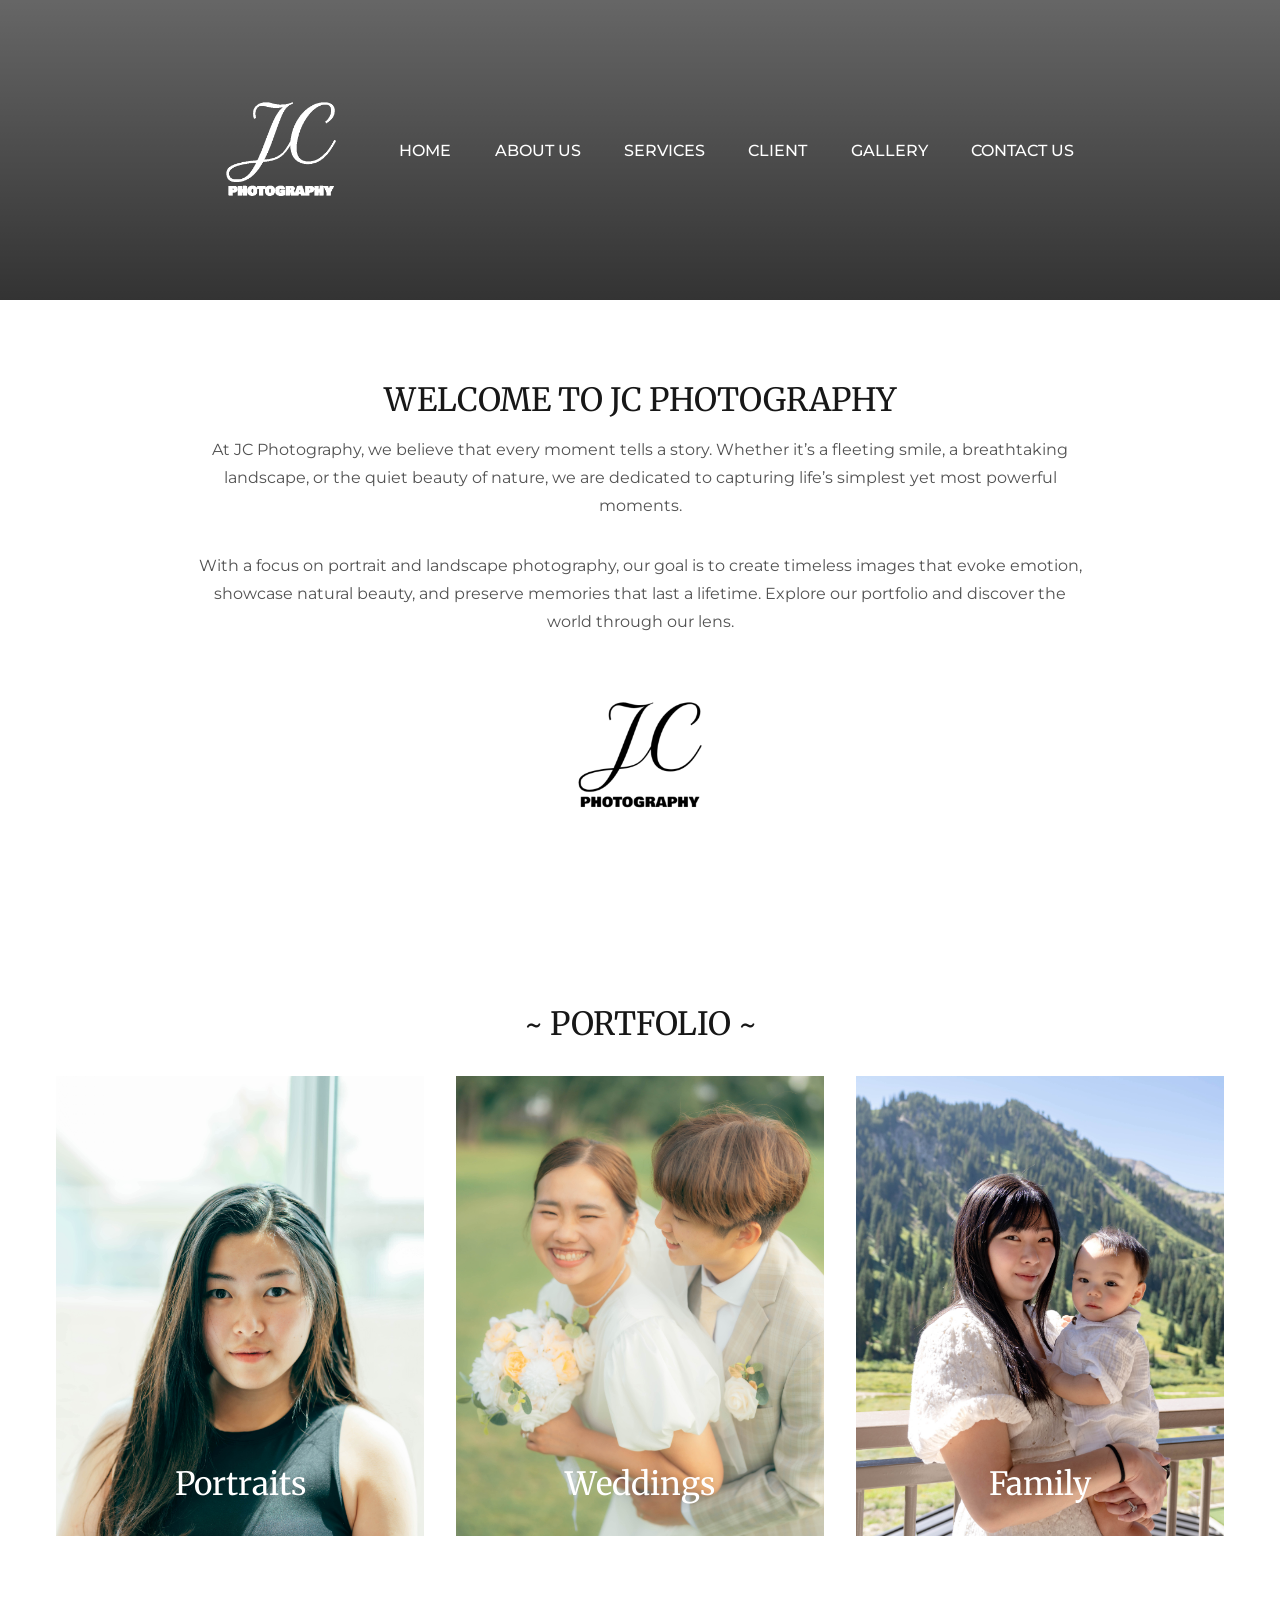
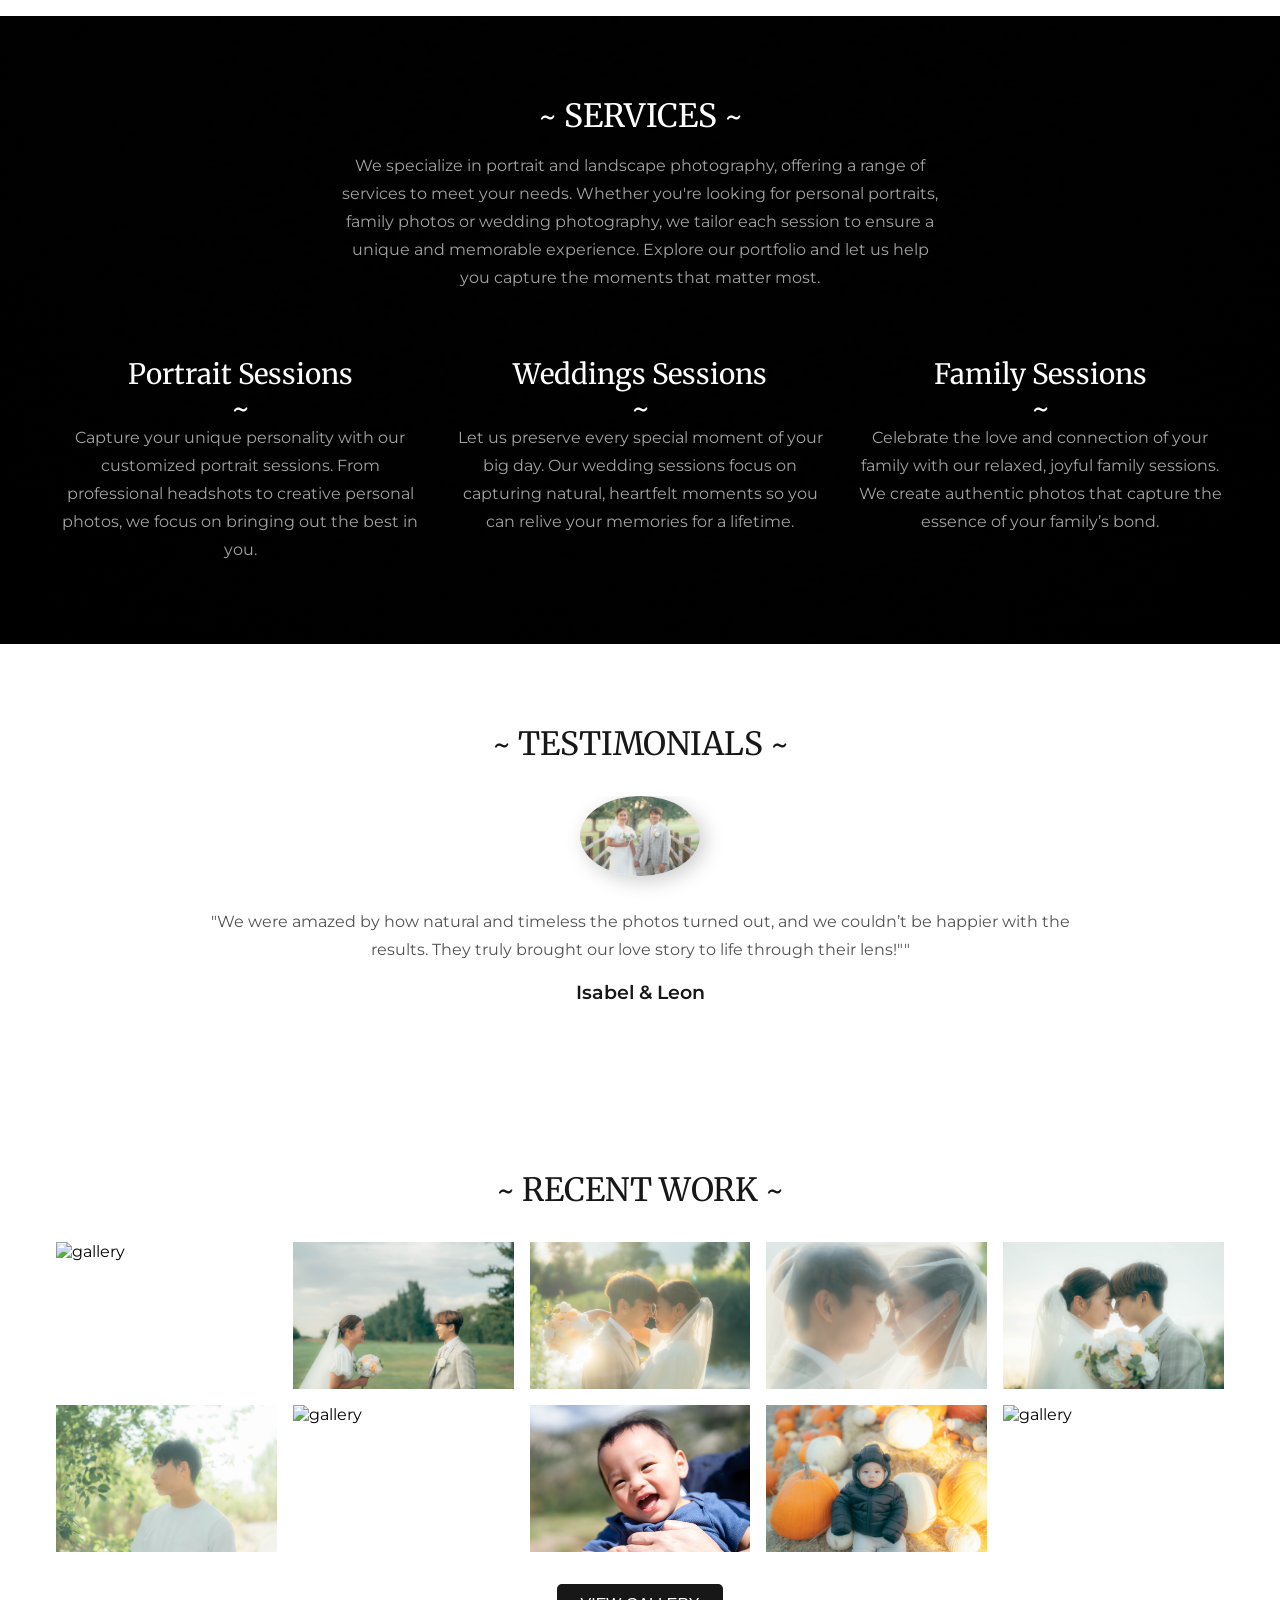
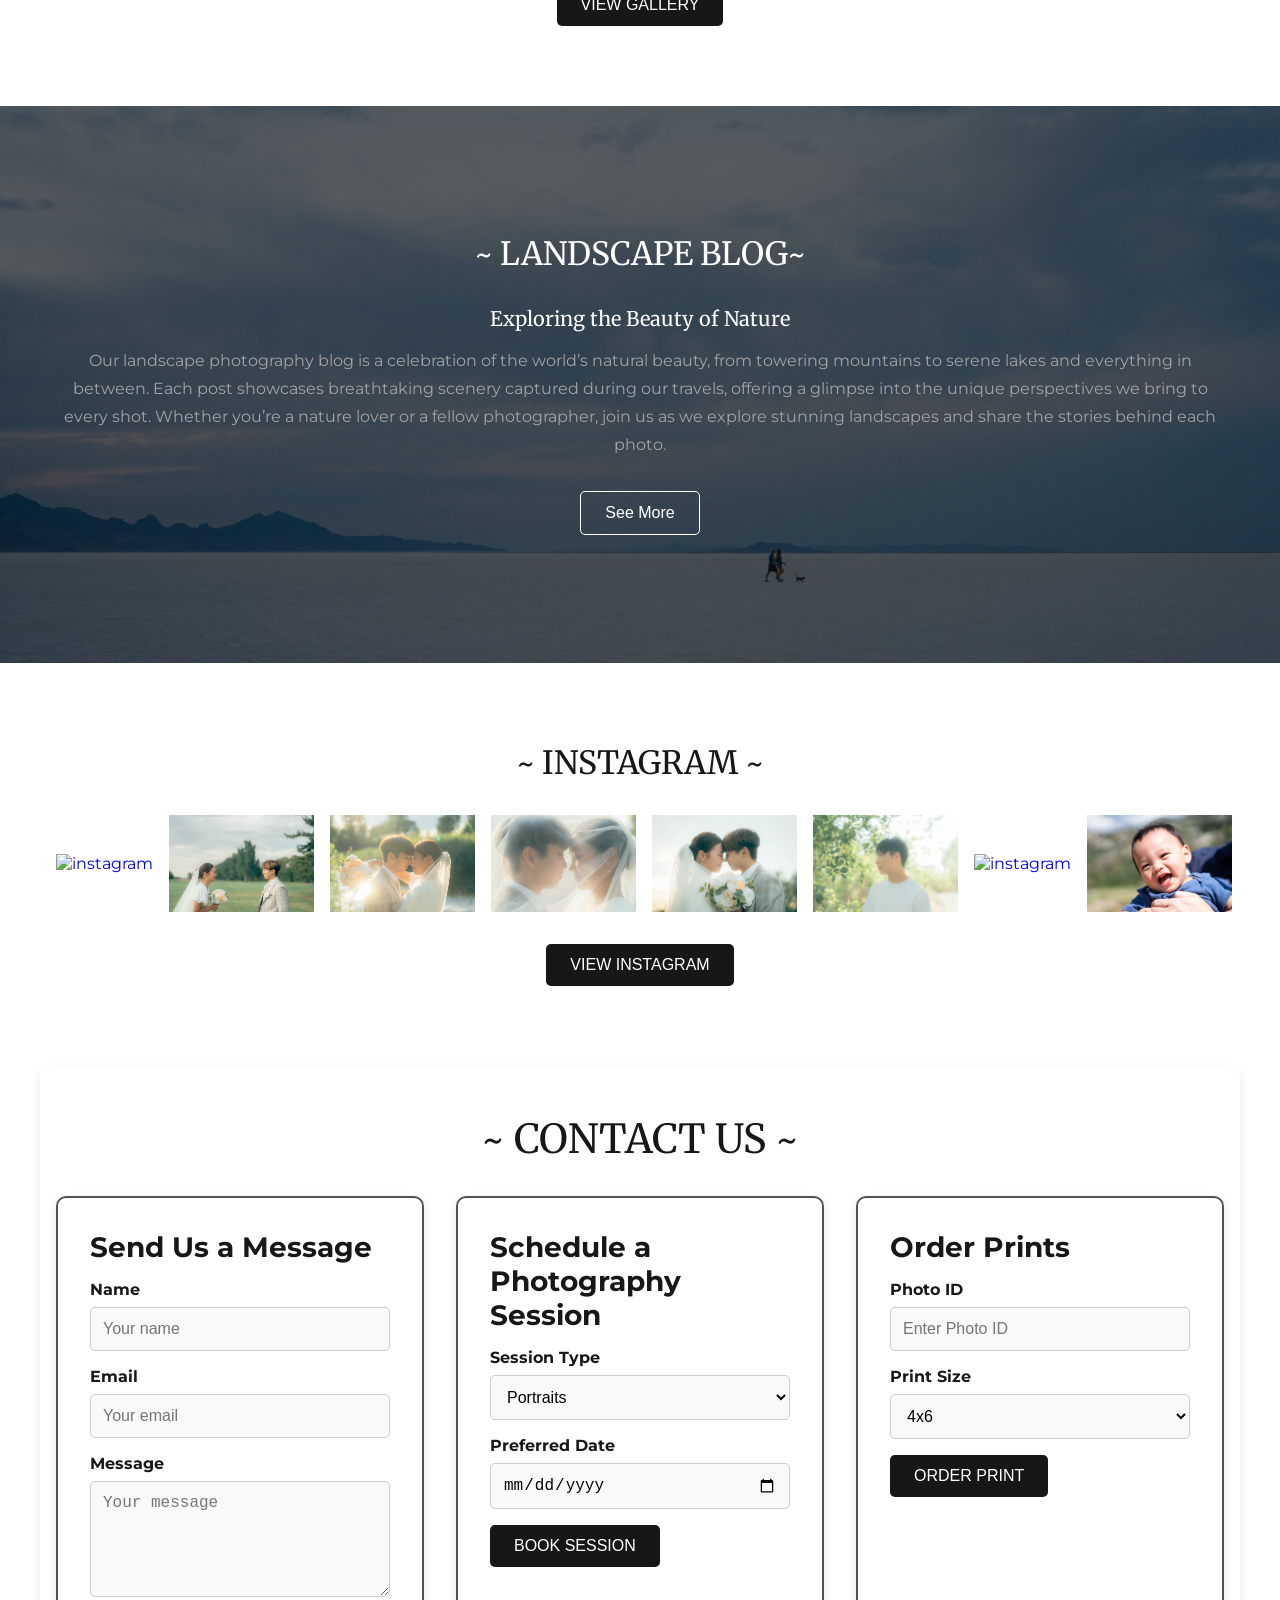
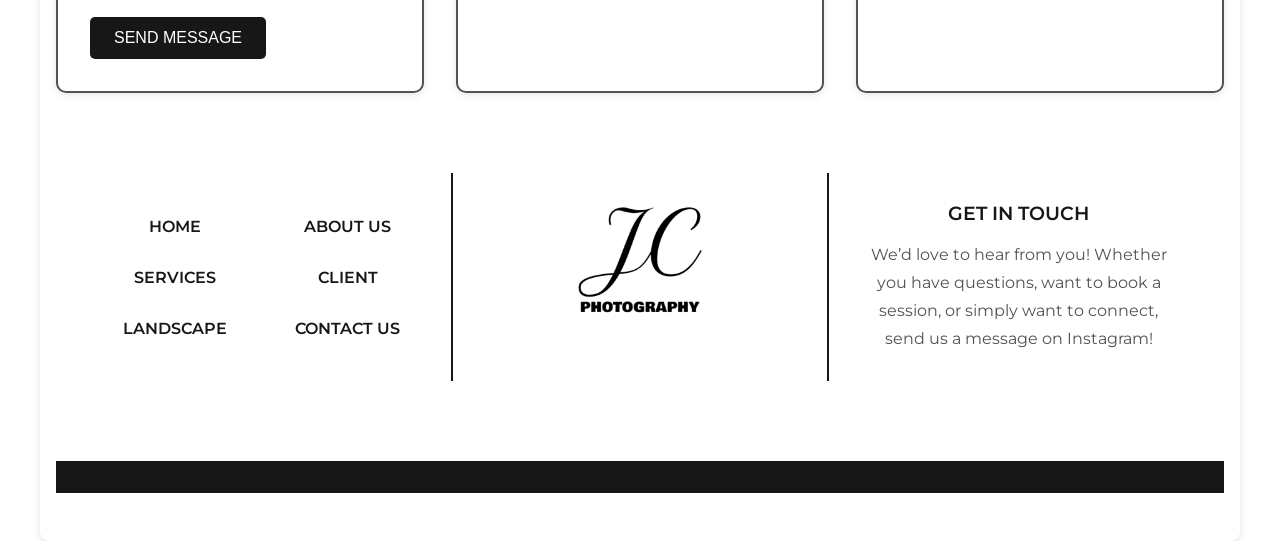
==== commit ae152ef4: "Final version" ====
--- a/index.html
+++ b/index.html
@@ -37,7 +37,7 @@
           <li><a href="#service">SERVICES</a></li>
           </li>
           <li><a href="#client">CLIENT</a></li>
-          <li><a href="#blog">LANDSCAPE</a></li>
+          <li><a href="gallery.html">GALLERY</a></li>
           <li><a href="#contact">CONTACT US</a></li>
         </ul>
       </nav>
@@ -65,19 +65,19 @@
         <div class="portfolio__card">
           <img src="assets/portfolio-1.jpg" alt="portfolio" />
           <div class="portfolio__content">
-            <button class="btn">MORE PORTRAITS</button>
+            <button class="btn"><a href="gallery.html">MORE PORTRAITS</a></button>
           </div>
         </div>
         <div class="portfolio__card">
           <img src="assets/portfolio-2.jpg" alt="portfolio" />
           <div class="portfolio__content">
-            <button class="btn">MORE WEDDINGS</button>
+            <button class="btn"><a href="gallery.html">MORE WEDDINGS</a></button>
           </div>
         </div>
         <div class="portfolio__card">
           <img src="assets/portfolio-3.jpg" alt="portfolio" />
           <div class="portfolio__content">
-            <button class="btn">MORE FAMILY</button>
+            <button class="btn"><a href="gallery.html">MORE FAMILY</a></button>
           </div>
         </div>
       </div>
@@ -164,8 +164,11 @@
         <img src="assets/image-6.jpg" alt="gallery" />
         <img src="assets/image-7.jpg" alt="gallery" />
         <img src="assets/image-8.jpg" alt="gallery" />
+        <img src="assets/image-9.jpg" alt="gallery" />
+        <img src="assets/image-10.jpg" alt="gallery" />
       </div>
       <div class="gallery__btn">
+        <a href="gallery.html">
         <button class="btn">VIEW GALLERY</button>
       </div>
     </section>
@@ -183,6 +186,7 @@
             join us as we explore stunning landscapes and share the stories behind each photo.
           </p>
           <div class="blog__btn">
+            <a href="gallery.html">
             <button class="btn">See More</button>
           </div>
         </div>
@@ -191,7 +195,7 @@
 
     <section class="section__container instagram__container">
       <h2 class="section__header">
-        <a~ >~ INSTAGRAM ~</a>
+        ~ INSTAGRAM ~
       </h2>
       
       
@@ -222,6 +226,66 @@
       
     </section>
 
+    <section class="section__container contact__container" id="contact">
+      <h2 class="section__header">~ CONTACT US ~</h2>
+      <section class="contact__content">
+        <form id="contact-form" class="contact-form" data-template="template_ackvvrt">
+          <h3>Send Us a Message</h3>
+          <div class="form-group">
+            <label for="name">Name</label>
+            <input type="text" id="name" name="name" placeholder="Your name" required />
+          </div>
+          <div class="form-group">
+            <label for="email">Email</label>
+            <input type="email" id="email" name="email" placeholder="Your email" required />
+          </div>
+          <div class="form-group">
+            <label for="message">Message</label>
+            <textarea id="message" name="message" rows="5" placeholder="Your message" required></textarea>
+          </div>
+          <button type="submit" class="btn">SEND MESSAGE</button>
+        </form>
+        
+    
+        <form id="schedule-form" class="schedule-form" data-template="template_mda2k78">
+          <h3>Schedule a Photography Session</h3>
+          <div class="form-group">
+            <label for="session-type">Session Type</label>
+            <select id="session-type" name="session-type">
+              <option value="portraits">Portraits</option>
+              <option value="family">Family</option>
+              <option value="weddings">Weddings</option>
+              <option value="landscapes">Landscapes</option>
+            </select>
+          </div>
+          <div class="form-group">
+            <label for="date">Preferred Date</label>
+            <input type="date" id="date" name="date" required />
+          </div>
+          <button type="submit" class="btn">BOOK SESSION</button>
+        </form>
+        
+    
+        <form id="print-order-form" class="print-order-form" data-template="template_ackvvrt">
+          <h3>Order Prints</h3>
+          <div class="form-group">
+            <label for="photo-id">Photo ID</label>
+            <input type="text" id="photo-id" name="photo-id" placeholder="Enter Photo ID" required />
+          </div>
+          <div class="form-group">
+            <label for="print-size">Print Size</label>
+            <select id="print-size" name="print-size">
+              <option value="4x6">4x6</option>
+              <option value="5x7">5x7</option>
+              <option value="8x10">8x10</option>
+              <option value="11x14">11x14</option>
+            </select>
+          </div>
+          <button type="submit" class="btn">ORDER PRINT</button>
+        </form>
+      </section>   
+    
+
     <footer id="contact">
       <div class="section__container footer__container">
         <div class="footer__col">
--- a/styles.css
+++ b/styles.css
@@ -53,6 +53,11 @@
   background-color: var(--text-light);
 }
 
+.btn a {
+  color: var(--white); 
+  text-decoration: none; 
+}
+
 img {
   display: flex;
   width: 100%;
@@ -73,11 +78,10 @@
 }
 
 .header {
-  min-height: 600px;
-  background-image: radial-gradient(rgba(255, 255, 255, 0), rgba(0, 0, 0, 0.9)),
-    url("assets/header.jpg");
+  min-height: 50px;
+  background-image: radial-gradient(rgba(255, 255, 255, 0), rgba(0, 0, 0, 0.9));
   background-position: center center;
-  background-size: cover;
+  background-size: auto;
   background-repeat: no-repeat;
 }
 
@@ -567,4 +571,174 @@
   .portfolio__grid {
     gap: 2rem;
   }
-}+}
+
+
+.header {
+  min-height: 300px;
+  background-image: linear-gradient(rgba(0, 0, 0, 0.6), rgba(0, 0, 0, 0.8));
+  background-size: cover;
+  background-position: center;
+  display: flex;
+  align-items: center;
+  justify-content: center;
+  text-align: center;
+  color: var(--white);
+}
+
+.header__overlay {
+  padding: 2rem;
+}
+
+.gallery__grid {
+  display: grid;
+  grid-template-columns: repeat(auto-fit, minmax(200px, 1fr));
+  gap: 1rem;
+  margin-top: 2rem;
+}
+
+.gallery-item {
+  overflow: hidden;
+  position: relative;
+}
+
+.gallery-item img {
+  width: 100%;
+  height: auto;
+  transition: transform 0.3s;
+  border-radius: 5px;
+}
+
+.gallery-item:hover img {
+  transform: scale(1.05);
+}
+
+.modal {
+  display: none;
+  position: fixed;
+  top: 0;
+  left: 0;
+  width: 100%;
+  height: 100%;
+  background-color: rgba(0, 0, 0, 0.8);
+  align-items: center;
+  justify-content: center;
+  z-index: 10;
+}
+
+.modal-content {
+  max-width: 100%; 
+  max-height: 100%; 
+  margin: auto;
+  display: block;
+  object-fit: contain;
+  border-radius: 5px;
+}
+
+.modal .close {
+  position: absolute;
+  top: 20px;
+  right: 20px;
+  color: white;
+  font-size: 30px;
+  cursor: pointer;
+}
+
+
+.filter-buttons {
+  text-align: center;
+  margin-bottom: 2rem;
+}
+
+.filter-btn {
+  margin: 0.5rem;
+  padding: 0.75rem 1.5rem;
+  background-color: var(--text-dark);
+  color: var(--white);
+  border: none;
+  border-radius: 5px;
+  cursor: pointer;
+  transition: background-color 0.3s;
+}
+
+.filter-btn:hover {
+  background-color: var(--text-light);
+}
+
+.contact__container {
+  background-color: var(--white);
+  padding: 3rem 1rem;
+  border-radius: 10px;
+  box-shadow: 0 4px 10px rgba(0, 0, 0, 0.1);
+}
+
+.contact__container h2 {
+  font-size: 2.5rem;
+  color: var(--text-dark);
+  text-align: center;
+  margin-bottom: 2rem;
+}
+
+.contact__content {
+  display: grid;
+  grid-template-columns: repeat(auto-fit, minmax(300px, 1fr));
+  gap: 2rem;
+}
+
+/* Individual Forms */
+.contact-form, .schedule-form, .print-order-form {
+  background-color: var(--white);
+  border: 2px solid var(--text-light);
+  padding: 2rem;
+  border-radius: 10px;
+  box-shadow: 0 2px 8px rgba(0, 0, 0, 0.1);
+  transition: transform 0.3s;
+}
+
+.contact-form:hover,
+.schedule-form:hover,
+.print-order-form:hover {
+  transform: scale(1.03);
+  box-shadow: 0 4px 16px rgba(0, 0, 0, 0.15);
+}
+
+
+.contact-form h3,
+.schedule-form h3,
+.print-order-form h3 {
+  font-size: 1.75rem;
+  color: var(--text-dark);
+  margin-bottom: 1rem;
+}
+
+
+.form-group {
+  margin-bottom: 1rem;
+}
+
+.form-group label {
+  font-size: 1rem;
+  font-weight: bold;
+  color: var(--text-dark);
+  display: block;
+  margin-bottom: 0.5rem;
+}
+
+.form-group input,
+.form-group select,
+.form-group textarea {
+  width: 100%;
+  padding: 0.75rem;
+  font-size: 1rem;
+  border: 1px solid #ccc;
+  border-radius: 5px;
+  background-color: #f9f9f9;
+  transition: border-color 0.3s;
+}
+
+.form-group input:focus,
+.form-group select:focus,
+.form-group textarea:focus {
+  border-color: var(--text-dark);
+  outline: none;
+}
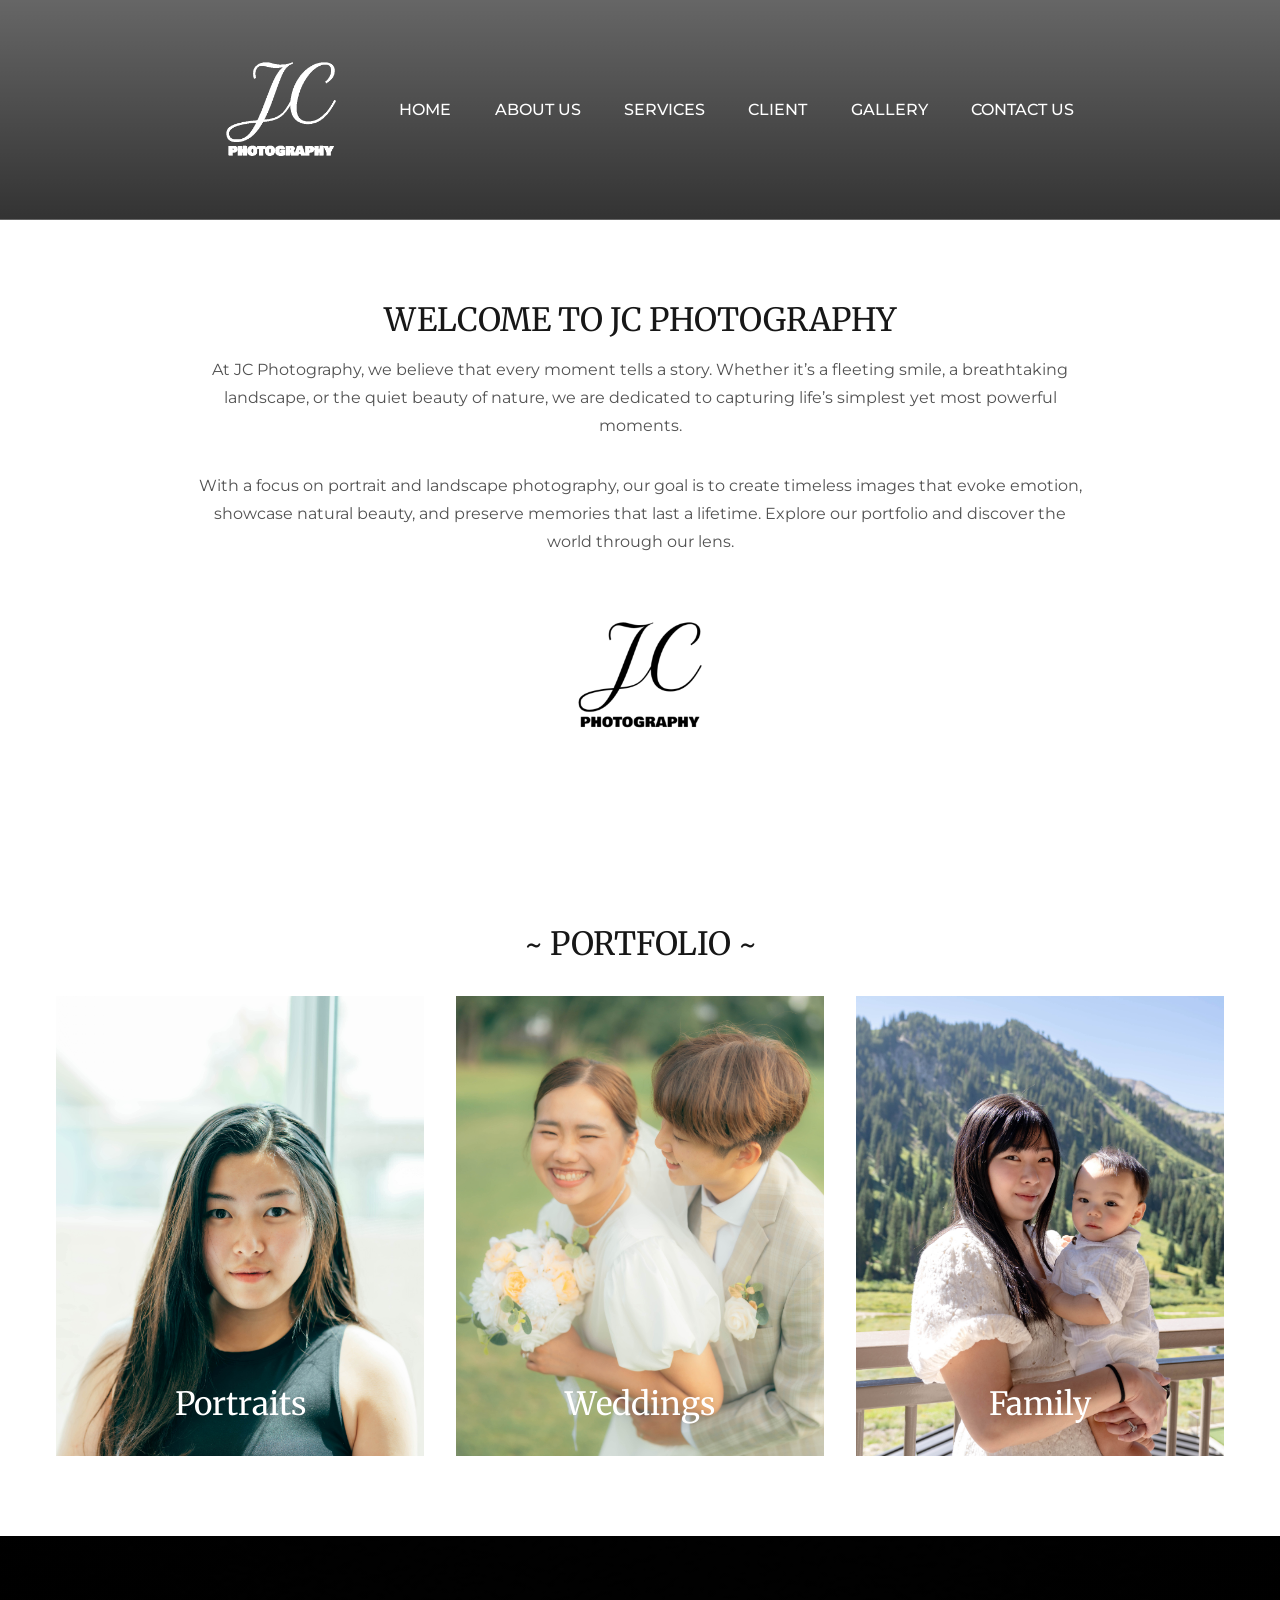
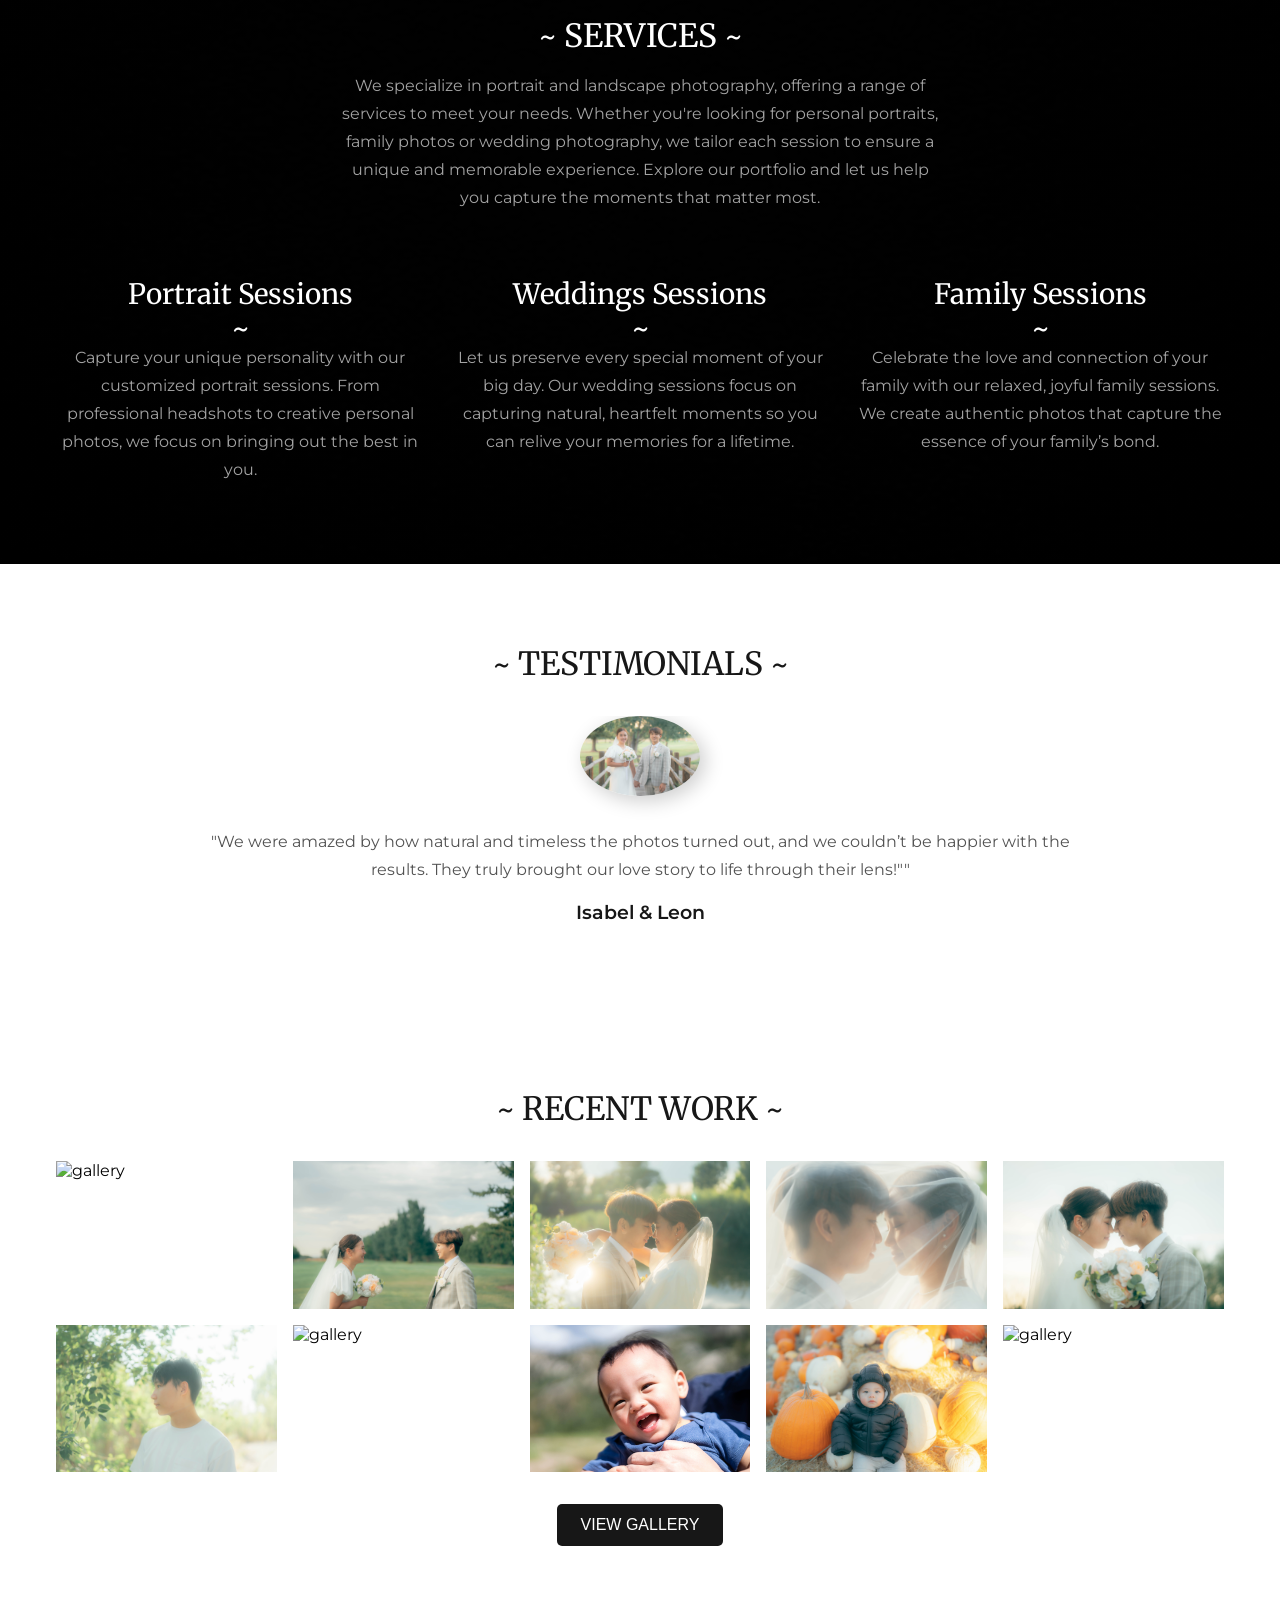
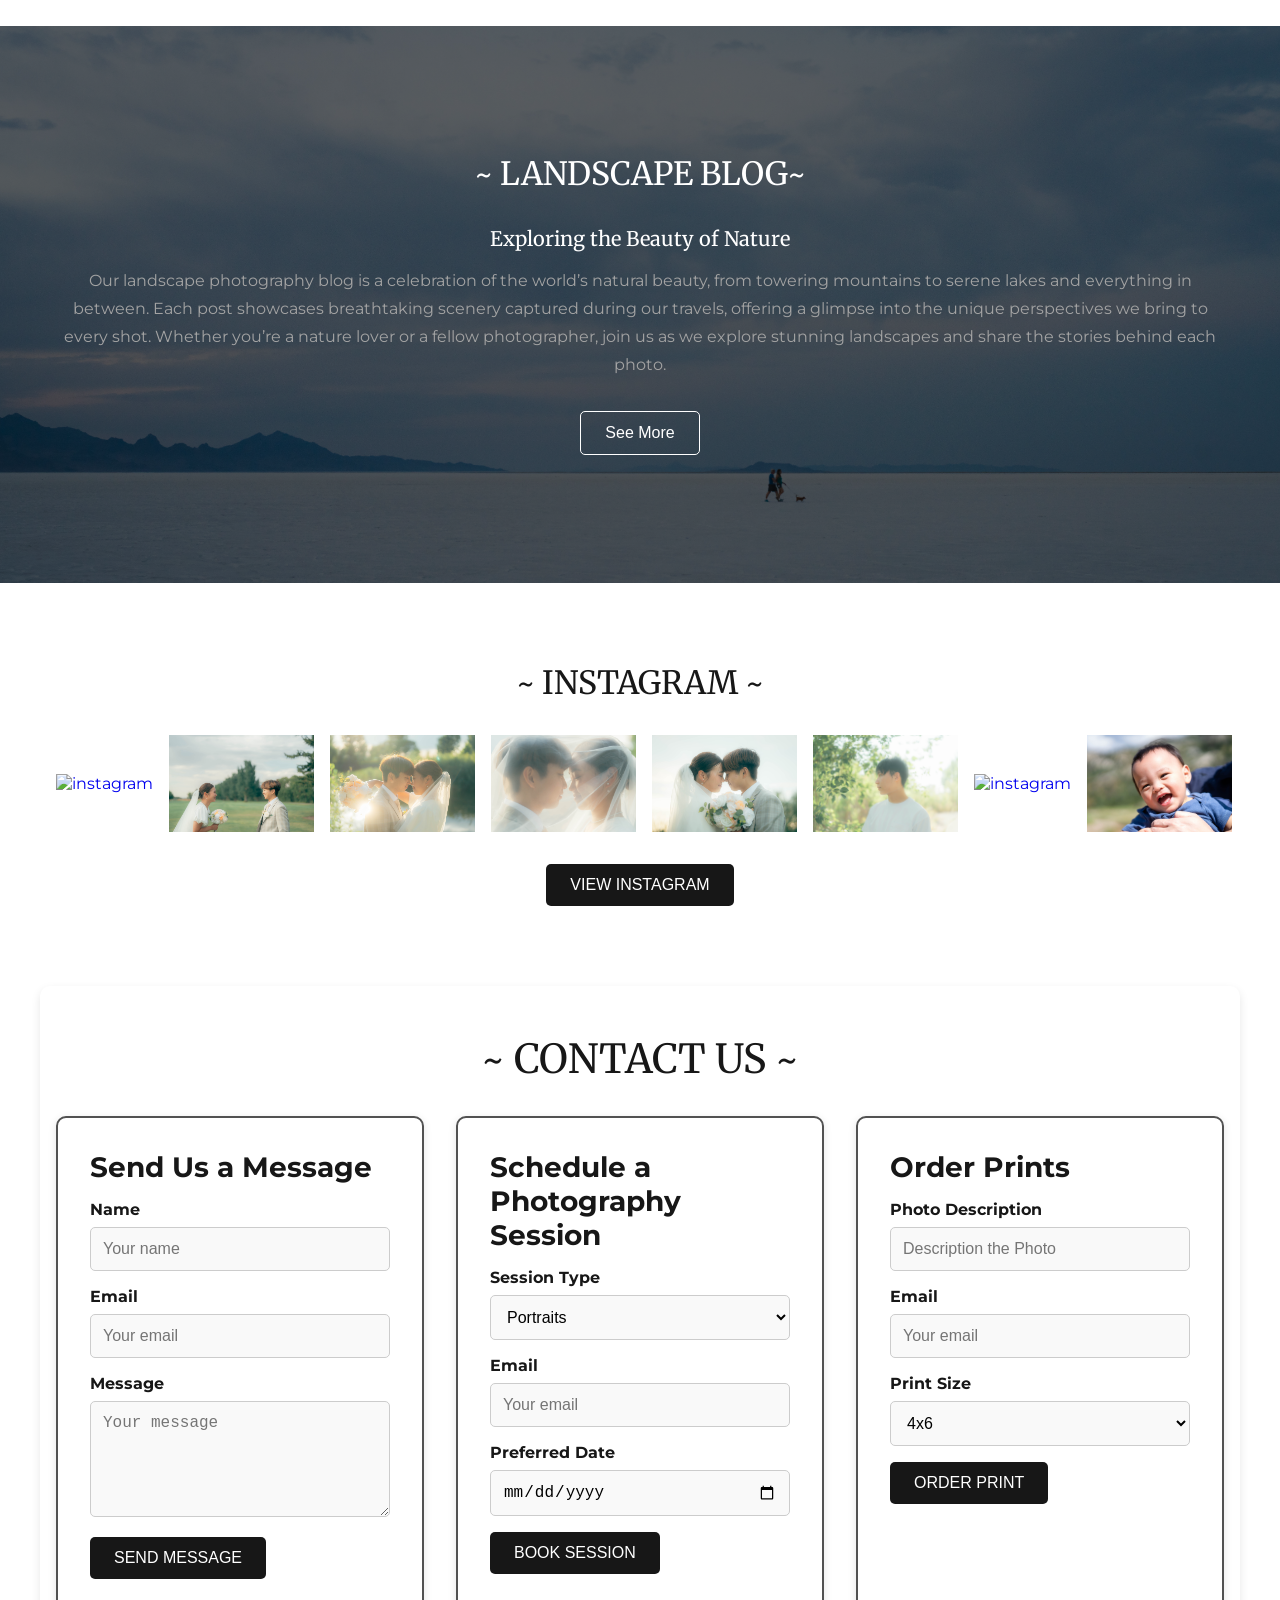
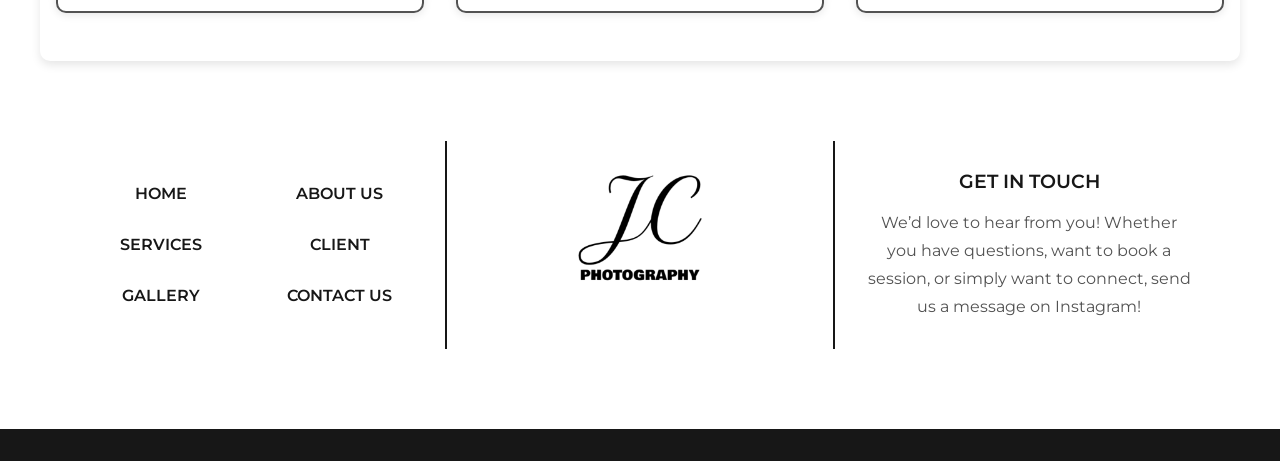
==== commit a07d73b3: "updated contact us" ====
--- a/index.html
+++ b/index.html
@@ -228,8 +228,13 @@
 
     <section class="section__container contact__container" id="contact">
       <h2 class="section__header">~ CONTACT US ~</h2>
-      <section class="contact__content">
-        <form id="contact-form" class="contact-form" data-template="template_ackvvrt">
+      <div class="contact__content">
+
+        <form
+          action="https://formspree.io/f/xqakvzgd"
+          method="POST"
+          class="contact-form"
+        >
           <h3>Send Us a Message</h3>
           <div class="form-group">
             <label for="name">Name</label>
@@ -245,13 +250,16 @@
           </div>
           <button type="submit" class="btn">SEND MESSAGE</button>
         </form>
-        
     
-        <form id="schedule-form" class="schedule-form" data-template="template_mda2k78">
+        <form
+          action="https://formspree.io/f/xqakvzgd"
+          method="POST"
+          class="schedule-form"
+        >
           <h3>Schedule a Photography Session</h3>
           <div class="form-group">
             <label for="session-type">Session Type</label>
-            <select id="session-type" name="session-type">
+            <select id="session-type" name="session-type" required>
               <option value="portraits">Portraits</option>
               <option value="family">Family</option>
               <option value="weddings">Weddings</option>
@@ -259,22 +267,34 @@
             </select>
           </div>
           <div class="form-group">
+            <label for="email">Email</label>
+            <input type="email" id="email" name="email" placeholder="Your email" required />
+          </div>
+          <div class="form-group">
             <label for="date">Preferred Date</label>
             <input type="date" id="date" name="date" required />
           </div>
           <button type="submit" class="btn">BOOK SESSION</button>
         </form>
-        
     
-        <form id="print-order-form" class="print-order-form" data-template="template_ackvvrt">
+        <!-- Print Ordering Form -->
+        <form
+          action="https://formspree.io/f/xqakvzgd"
+          method="POST"
+          class="print-order-form"
+        >
           <h3>Order Prints</h3>
           <div class="form-group">
-            <label for="photo-id">Photo ID</label>
-            <input type="text" id="photo-id" name="photo-id" placeholder="Enter Photo ID" required />
+            <label for="photo-id">Photo Description</label>
+            <input type="text" id="photo-id" name="photo-id" placeholder="Description the Photo" required />
+          </div>
+          <div class="form-group">
+            <label for="email">Email</label>
+            <input type="email" id="email" name="email" placeholder="Your email" required />
           </div>
           <div class="form-group">
             <label for="print-size">Print Size</label>
-            <select id="print-size" name="print-size">
+            <select id="print-size" name="print-size" required>
               <option value="4x6">4x6</option>
               <option value="5x7">5x7</option>
               <option value="8x10">8x10</option>
@@ -283,7 +303,9 @@
           </div>
           <button type="submit" class="btn">ORDER PRINT</button>
         </form>
-      </section>   
+      </div>
+    </section>
+    
     
 
     <footer id="contact">
@@ -298,7 +320,7 @@
             <li><a href="#about">ABOUT US</a></li>
             <li><a href="#service">SERVICES</a></li>
             <li><a href="#client">CLIENT</a></li>
-            <li><a href="#blog">LANDSCAPE</a></li>
+            <li><a href="gallery.html">GALLERY</a></li>
             <li><a href="#contact">CONTACT US</a></li>
           </ul>
         </div>
--- a/styles.css
+++ b/styles.css
@@ -79,7 +79,6 @@
 
 .header {
   min-height: 50px;
-  background-image: radial-gradient(rgba(255, 255, 255, 0), rgba(0, 0, 0, 0.9));
   background-position: center center;
   background-size: auto;
   background-repeat: no-repeat;
@@ -575,7 +574,7 @@
 
 
 .header {
-  min-height: 300px;
+  min-height: 100px;
   background-image: linear-gradient(rgba(0, 0, 0, 0.6), rgba(0, 0, 0, 0.8));
   background-size: cover;
   background-position: center;
